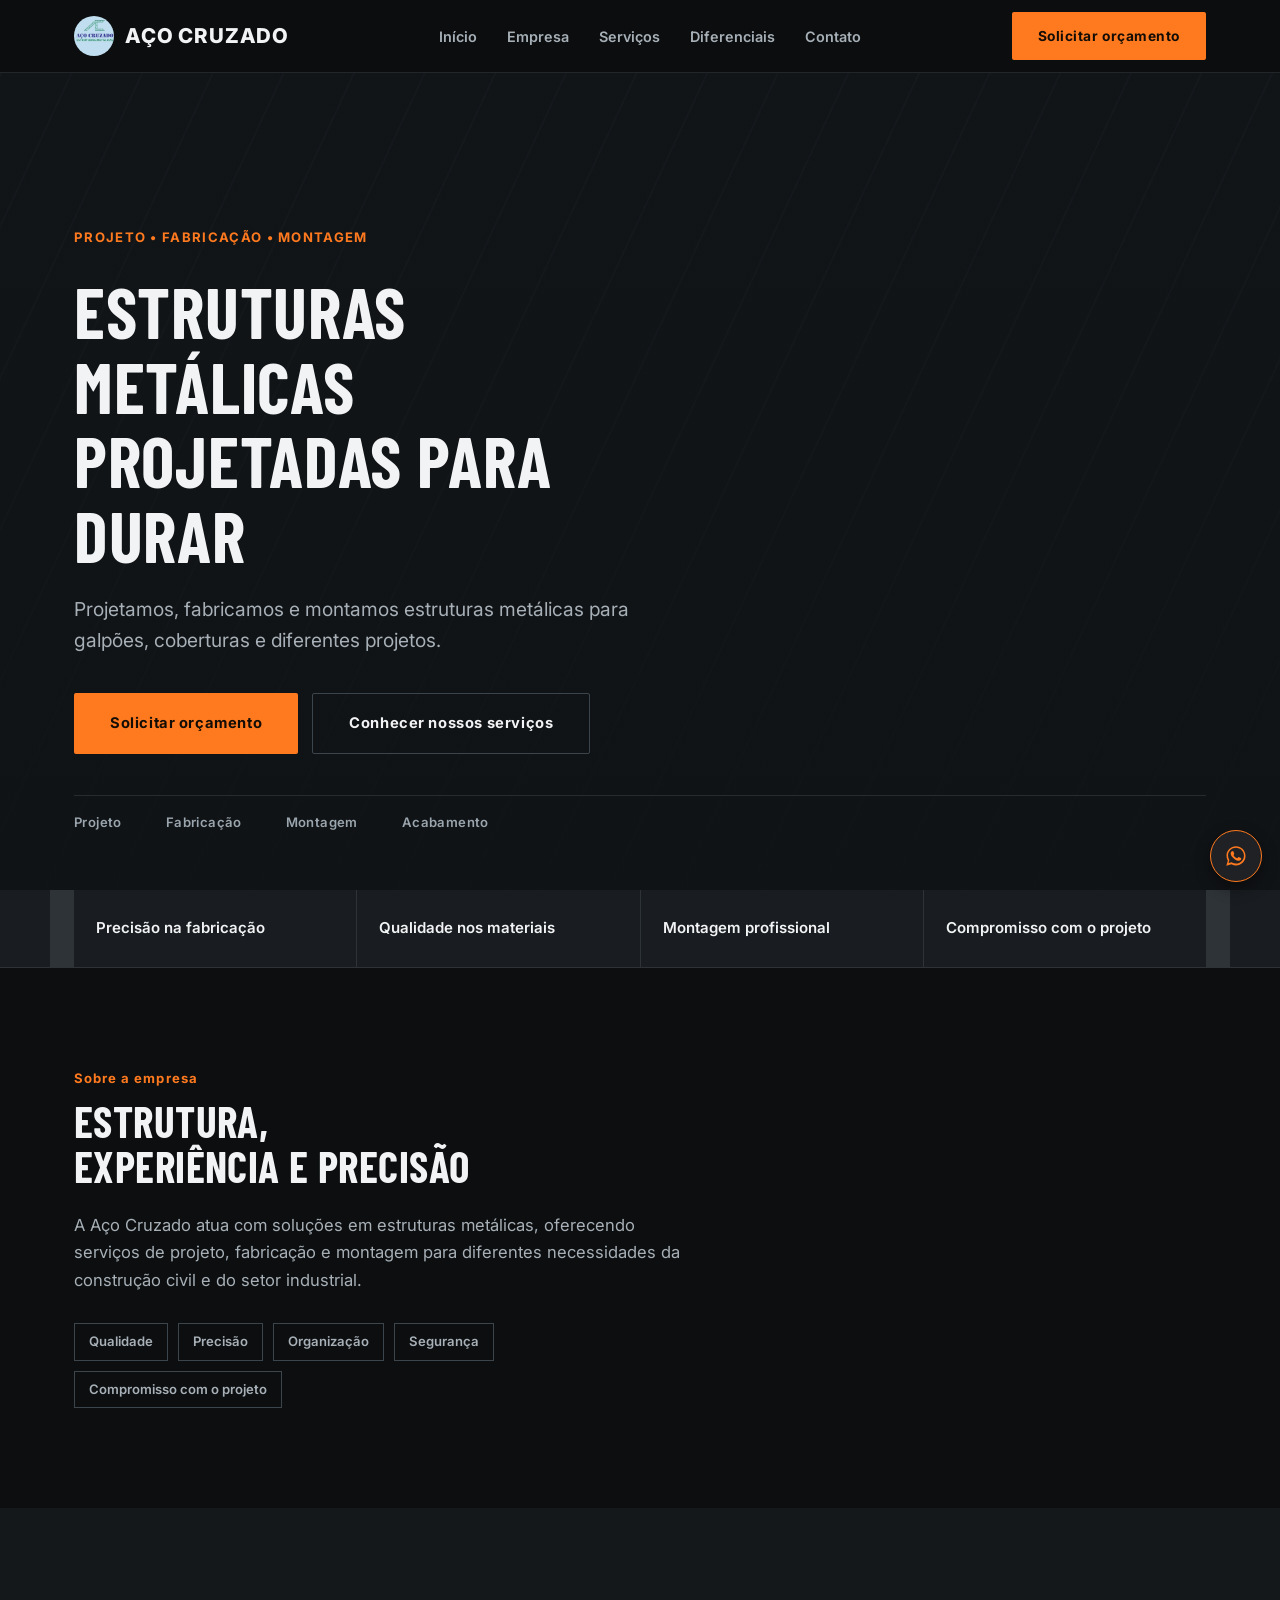
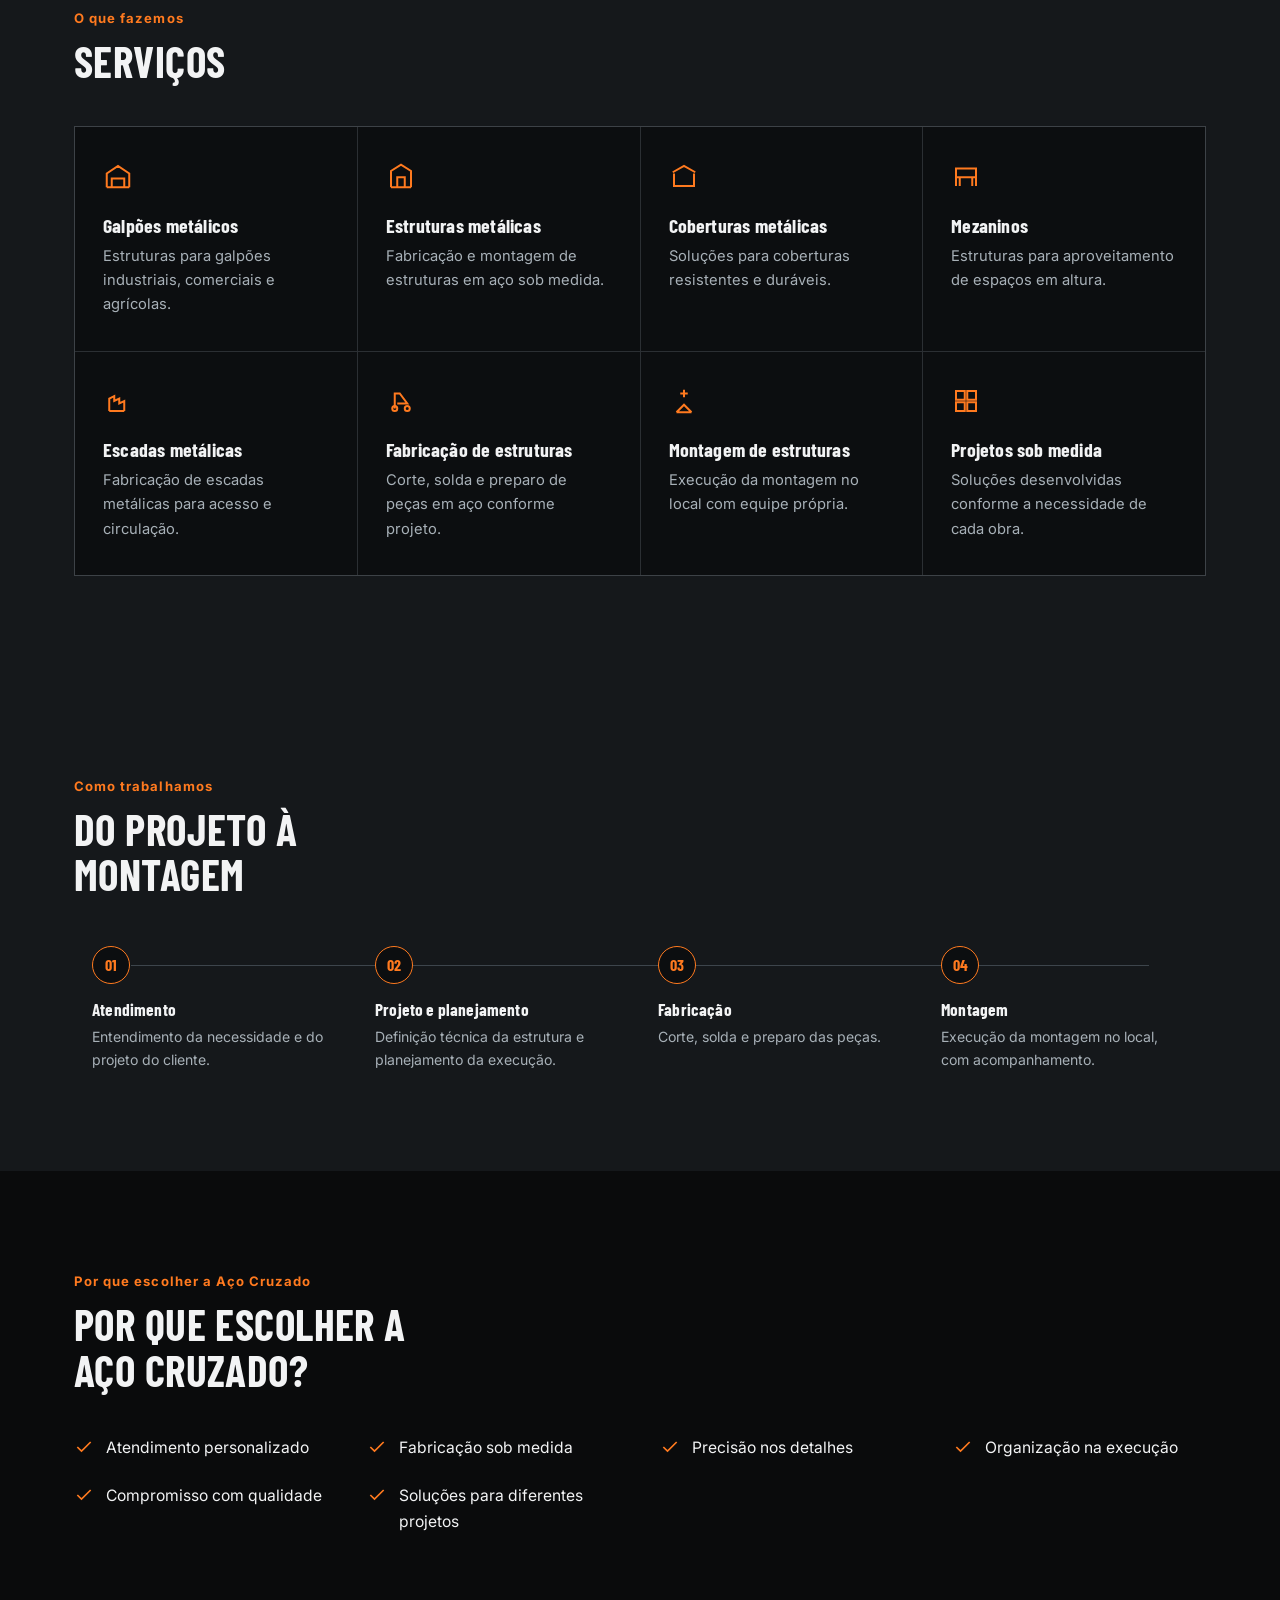
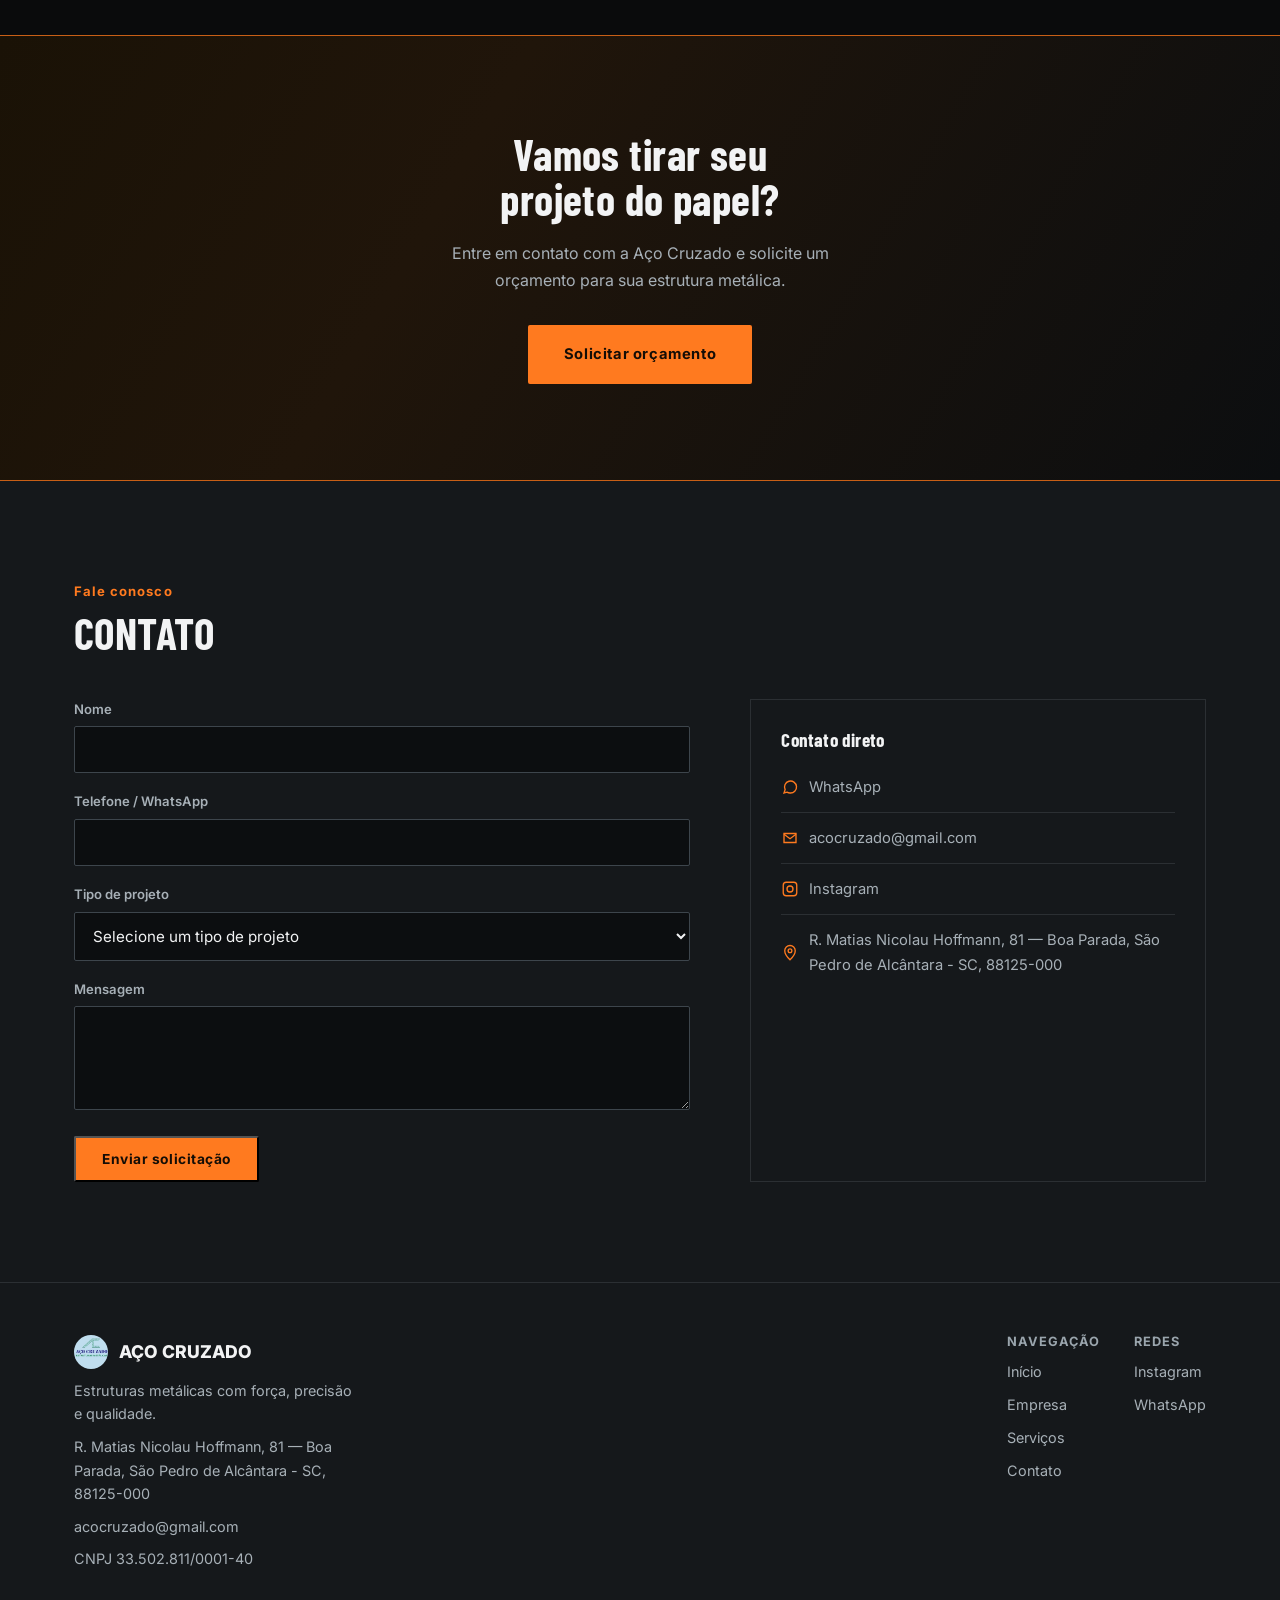
==== index.html @ a0f4e2d0 "Add files via upload" ====
<!DOCTYPE html>
<html lang="pt-BR">
<head>
<meta charset="UTF-8" />
<title>AÇO CRUZADO | Estruturas Metálicas — Projeto, Fabricação e Montagem</title>
<meta name="description" content="A Aço Cruzado atua com soluções em estruturas metálicas: projeto, fabricação e montagem de galpões, coberturas, mezaninos e estruturas sob medida para construção civil e indústria." />
<meta name="viewport" content="width=device-width, initial-scale=1, viewport-fit=cover" />
<link rel="preconnect" href="https://fonts.googleapis.com">
<link rel="preconnect" href="https://fonts.gstatic.com" crossorigin>
<link href="https://fonts.googleapis.com/css2?family=Barlow+Condensed:wght@600;700;800&family=Inter:wght@400;500;600;700&display=swap" rel="stylesheet">
<style>
:root{
  --bg:#0c0e10; --bg2:#15181b; --panel:#191d21;
  --steel:#9aa5ad; --steel-dim:#3d454c;
  --spark:#ff7a1f; --spark-dim:#c85f16;
  --text:#f2f3f4; --text-dim:#a7b0b7;
  --line: rgba(154,165,173,.16);
  padding-top: env(safe-area-inset-top, 0px);
  padding-bottom: env(safe-area-inset-bottom, 0px);
  box-sizing: border-box;
}
*{box-sizing:inherit; margin:0; padding:0;}
html{scroll-behavior:smooth; scroll-padding-top:76px;}
body{background:var(--bg); color:var(--text); font-family:'Inter',sans-serif; line-height:1.65; overflow-x:hidden;}
h1,h2,h3,h4{font-family:'Barlow Condensed',sans-serif; letter-spacing:.01em; line-height:1.06; font-weight:700;}
a{color:inherit; text-decoration:none;}
img{max-width:100%; display:block;}
.wrap{max-width:1180px; margin:0 auto; padding:0 24px;}
button{font-family:inherit;}

/* HEADER */
header{position:sticky; top:0; z-index:60; background:rgba(12,14,16,.9); backdrop-filter:blur(10px); border-bottom:1px solid var(--line);}
header .wrap{display:flex; align-items:center; justify-content:space-between; height:72px;}
.logo{display:flex; align-items:center; gap:11px; font-size:1.28rem; font-weight:800; letter-spacing:.04em; color:var(--text);}
.logo img{height:40px; width:40px; border-radius:50%;}
nav ul{display:flex; gap:30px; list-style:none;}
nav a{font-size:.9rem; color:var(--text-dim); font-weight:600; transition:color .2s;}
nav a:hover{color:var(--text);}
.btn{display:inline-flex; align-items:center; justify-content:center; padding:13px 26px; font-weight:700; font-size:.86rem; letter-spacing:.04em; border-radius:2px; transition:background .2s, border-color .2s;}
.btn-spark{background:var(--spark); color:#140d06;}
.btn-spark:hover{background:#ff8f42;}
.btn-ghost{border:1px solid var(--steel-dim); color:var(--text);}
.btn-ghost:hover{border-color:var(--steel);}
.btn-lg{padding:17px 36px; font-size:.92rem;}
.header-cta{display:none;}
.burger{display:flex; flex-direction:column; gap:5px; background:none; border:0; cursor:pointer; padding:8px;}
.burger span{width:22px; height:2px; background:var(--text);}
@media(min-width:900px){ .header-cta{display:inline-flex;} .burger{display:none;} nav{display:block;} }
@media(max-width:899px){ nav{display:none;} }
#mobile-nav{display:none; flex-direction:column; background:var(--bg2); border-bottom:1px solid var(--line);}
#mobile-nav.open{display:flex;}
#mobile-nav a{padding:15px 24px; border-top:1px solid var(--line); color:var(--text-dim); font-weight:600;}
#mobile-nav .btn{margin:16px 24px 20px;}

/* HERO */
.hero{position:relative; padding:150px 0 0; min-height:88vh; display:flex; align-items:flex-end;
  background: linear-gradient(180deg, rgba(16,19,22,.55), rgba(16,19,22,.96)), repeating-linear-gradient(115deg, #1a1f24 0 2px, #14171a 2px 64px);}
.hero .wrap{position:relative; padding-bottom:56px; width:100%;}
.eyebrow{color:var(--spark); font-weight:700; font-size:.82rem; letter-spacing:.1em;}
.hero h1{font-size:clamp(2.5rem,6.4vw,4.4rem); margin:.35em 0 .3em; max-width:15ch; text-transform:uppercase;}
.hero .subtitle{font-size:clamp(1.02rem,2vw,1.2rem); color:var(--text-dim); max-width:48ch; margin-bottom:1.9em; font-weight:400;}
.hero-buttons{display:flex; flex-wrap:wrap; gap:14px; margin-bottom:2.6em;}
.hero-steps{display:flex; flex-wrap:wrap; gap:0; border-top:1px solid var(--line);}
.hero-steps span{padding:16px 22px 0 0; margin-right:22px; font-size:.82rem; color:var(--steel); font-weight:600; letter-spacing:.03em; position:relative;}
.hero-steps span::before{content:"";}
@media(max-width:640px){.hero{min-height:78vh; padding-top:110px;} .hero-steps span{padding:14px 16px 0 0; margin-right:0; flex:1 1 45%;}}

/* CREDIBILITY STRIP */
.strip{background:var(--panel); border-bottom:1px solid var(--line);}
.strip .wrap{display:grid; grid-template-columns:repeat(4,1fr); gap:1px; background:var(--line);}
.strip-item{background:var(--panel); padding:26px 22px; font-size:.94rem; color:var(--text); font-weight:600;}
@media(max-width:760px){.strip .wrap{grid-template-columns:repeat(2,1fr);} .strip-item{font-size:.86rem; padding:20px 16px;}}

/* SECTIONS */
.section{padding:100px 0;}
.section-dark{background:var(--bg2);}
.kicker{color:var(--spark); font-weight:700; font-size:.82rem; letter-spacing:.08em; display:block; margin-bottom:.7em;}
.section h2{font-size:clamp(1.9rem,4vw,2.7rem); margin-bottom:.5em; max-width:20ch; text-transform:uppercase;}
.lede{color:var(--text-dim); max-width:64ch; font-size:1.04rem;}
@media(max-width:760px){.section{padding:68px 0;}}

/* SOBRE */
.about-grid{max-width:62ch; margin-top:1em;}
.tags{display:flex; flex-wrap:wrap; gap:10px; margin-top:1.8em;}
.tag{border:1px solid var(--steel-dim); color:var(--text-dim); font-size:.82rem; padding:7px 14px; font-weight:600;}

/* SERVICES */
.cards{display:grid; grid-template-columns:repeat(auto-fit,minmax(260px,1fr)); gap:1px; background:var(--line); border:1px solid var(--line); margin-top:2.6em;}
.card{background:var(--bg2); padding:34px 28px;}
.section-dark .card{background:var(--bg);}
.card svg{width:30px; height:30px; stroke:var(--spark); fill:none; stroke-width:1.6; margin-bottom:16px;}
.card h3{font-size:1.24rem; margin-bottom:.4em; text-transform:none;}
.card p{color:var(--text-dim); font-size:.92rem;}

/* PORTFOLIO */
.portfolio{display:grid; grid-template-columns:repeat(auto-fill,minmax(240px,1fr)); gap:14px; margin-top:2.6em;}
.p-item{position:relative; aspect-ratio:4/3; overflow:hidden; cursor:pointer; border:1px solid var(--line);}
.p-item img{width:100%; height:100%; object-fit:cover; transition:transform .35s;}
.p-item:hover img{transform:scale(1.05);}
.p-item span{position:absolute; left:0; right:0; bottom:0; background:linear-gradient(0deg, rgba(10,11,13,.85), transparent); color:var(--text); font-size:.82rem; font-weight:600; padding:26px 14px 10px;}

/* PROCESS */
.steps{display:grid; grid-template-columns:repeat(4,1fr); gap:0; margin-top:3em; position:relative;}
.steps::before{content:""; position:absolute; top:19px; left:5%; right:5%; height:1px; background:var(--steel-dim);}
.step{position:relative; padding:0 18px; text-align:left;}
.step .n{width:38px; height:38px; border:1px solid var(--spark); color:var(--spark); border-radius:50%; display:flex; align-items:center; justify-content:center; font-family:'Barlow Condensed'; font-weight:700; background:var(--bg); position:relative; z-index:1; margin-bottom:16px;}
.step h3{font-size:1.08rem; margin-bottom:.35em; text-transform:none;}
.step p{color:var(--text-dim); font-size:.88rem;}
@media(max-width:760px){.steps{grid-template-columns:1fr; gap:28px;} .steps::before{display:none;}}

/* DIFERENCIAIS */
.check-grid{display:grid; grid-template-columns:repeat(auto-fit,minmax(240px,1fr)); gap:22px 40px; margin-top:2.6em;}
.check{display:flex; gap:12px; align-items:flex-start;}
.check svg{width:20px; height:20px; stroke:var(--spark); fill:none; stroke-width:2; flex-shrink:0; margin-top:2px;}
.check p{font-size:.98rem; color:var(--text);}

/* CTA */
.cta{background:linear-gradient(120deg,#1a1206,#20150a 35%,#0c0e10); border-top:1px solid var(--spark-dim); border-bottom:1px solid var(--spark-dim); text-align:center; padding:96px 0;}
.cta h2{font-size:clamp(1.9rem,4.2vw,2.7rem); max-width:18ch; margin:0 auto .4em;}
.cta p{color:var(--text-dim); margin:0 auto 2em; max-width:44ch;}

/* CONTATO */
.contact-grid{display:grid; grid-template-columns:1.15fr .85fr; gap:60px; margin-top:2.6em;}
@media(max-width:800px){.contact-grid{grid-template-columns:1fr;}}
.field{margin-bottom:18px;}
.field label{display:block; font-size:.82rem; color:var(--text-dim); margin-bottom:6px; font-weight:600;}
.field input, .field select, .field textarea{width:100%; background:var(--bg); border:1px solid var(--steel-dim); color:var(--text); padding:13px 14px; font-family:inherit; font-size:.95rem; border-radius:2px;}
.field input:focus, .field select:focus, .field textarea:focus{outline:2px solid var(--spark); outline-offset:1px; border-color:var(--spark);}
.side-box{border:1px solid var(--line); padding:30px;}
.side-box h3{font-size:1.2rem; margin-bottom:.6em; text-transform:none;}
.side-box .row{display:flex; align-items:center; gap:10px; padding:13px 0; border-top:1px solid var(--line); font-size:.92rem; color:var(--text-dim);}
.side-box .row:first-of-type{border-top:none;}
.side-box svg{width:18px; height:18px; stroke:var(--spark); fill:none; stroke-width:1.8; flex-shrink:0;}
.side-box a.row:hover{color:var(--text);}
.fill-note{font-size:.78rem; color:var(--steel-dim); font-style:italic;}
#form-msg{margin-top:14px; font-size:.9rem; color:var(--spark); display:none;}

footer{border-top:1px solid var(--line); padding:52px 0 calc(52px + env(safe-area-inset-bottom,0px)); background:var(--bg2);}
footer .wrap{display:flex; flex-wrap:wrap; justify-content:space-between; gap:32px;}
.foot-brand{display:flex; align-items:center; gap:11px; font-weight:800; font-size:1.1rem; margin-bottom:10px;}
.foot-brand img{height:34px; width:34px; border-radius:50%;}
footer .foot-text{color:var(--text-dim); font-size:.9rem; max-width:32ch;}
.foot-links{display:flex; flex-wrap:wrap; gap:34px;}
.foot-col h4{font-size:.8rem; text-transform:uppercase; letter-spacing:.08em; color:var(--steel); margin-bottom:12px; font-family:'Inter'; font-weight:700;}
.foot-col a{display:block; color:var(--text-dim); font-size:.9rem; margin-bottom:9px;}
.foot-col a:hover{color:var(--spark);}

/* MODAL */
.modal{display:none; position:fixed; inset:0; background:rgba(8,9,10,.95); z-index:100; align-items:center; justify-content:center; padding:24px;}
.modal.open{display:flex;}
.modal-box{max-width:760px; width:100%; max-height:88vh; border:1px solid var(--line); background:var(--bg2); display:flex; flex-direction:column;}
.modal-caption{padding:14px 20px; display:flex; justify-content:space-between; align-items:center; border-bottom:1px solid var(--line); font-weight:600;}
.modal-body{overflow-y:auto; padding:16px;}
.modal-body img{width:100%; margin-bottom:12px; border:1px solid var(--line);}
.modal-close{cursor:pointer; color:var(--text-dim); font-size:1.3rem; line-height:1;}

/* WHATSAPP FLOAT */
.wa-float{position:fixed; right:18px; bottom:calc(18px + env(safe-area-inset-bottom,0px)); z-index:60;
  width:52px; height:52px; border-radius:50%; background:#1f2124; border:1px solid var(--spark); display:flex; align-items:center; justify-content:center;
  box-shadow:0 6px 16px rgba(0,0,0,.45); transition:transform .15s, background .2s;}
.wa-float:hover{transform:scale(1.06); background:#25D366; border-color:#25D366;}
.wa-float svg{width:24px; height:24px; fill:var(--spark);}
.wa-float:hover svg{fill:#fff;}
.modal.open ~ .wa-float{display:none;}
</style>
</head>
<body>

<header>
  <div class="wrap">
    <a href="#inicio" class="logo"><img src="[data-uri]" alt="Logo AÇO CRUZADO">AÇO CRUZADO</a>
    <nav><ul>
      <li><a href="#inicio">Início</a></li>
      <li><a href="#empresa">Empresa</a></li>
      <li><a href="#servicos">Serviços</a></li>
      <li><a href="#diferenciais">Diferenciais</a></li>
      <li><a href="#contato">Contato</a></li>
    </ul></nav>
    <a href="#contato" class="btn btn-spark header-cta">Solicitar orçamento</a>
    <button class="burger" id="burger" aria-label="Abrir menu"><span></span><span></span><span></span></button>
  </div>
  <div id="mobile-nav">
    <a href="#inicio">Início</a><a href="#empresa">Empresa</a><a href="#servicos">Serviços</a>
    <a href="#diferenciais">Diferenciais</a><a href="#contato">Contato</a>
    <a href="#contato" class="btn btn-spark">Solicitar orçamento</a>
  </div>
</header>

<main>
  <section id="inicio" class="hero">
    <div class="wrap">
      <span class="eyebrow">PROJETO • FABRICAÇÃO • MONTAGEM</span>
      <h1>Estruturas metálicas projetadas para durar</h1>
      <p class="subtitle">Projetamos, fabricamos e montamos estruturas metálicas para galpões, coberturas e diferentes projetos.</p>
      <div class="hero-buttons">
        <a href="#contato" class="btn btn-spark btn-lg">Solicitar orçamento</a>
        <a href="#servicos" class="btn btn-ghost btn-lg">Conhecer nossos serviços</a>
      </div>
      <div class="hero-steps">
        <span>Projeto</span><span>Fabricação</span><span>Montagem</span><span>Acabamento</span>
      </div>
    </div>
  </section>

  <section class="strip">
    <div class="wrap">
      <div class="strip-item">Precisão na fabricação</div>
      <div class="strip-item">Qualidade nos materiais</div>
      <div class="strip-item">Montagem profissional</div>
      <div class="strip-item">Compromisso com o projeto</div>
    </div>
  </section>

  <section id="empresa" class="section">
    <div class="wrap">
      <span class="kicker">Sobre a empresa</span>
      <h2>Estrutura, experiência e precisão</h2>
      <div class="about-grid">
        <div>
          <p class="lede">A Aço Cruzado atua com soluções em estruturas metálicas, oferecendo serviços de projeto, fabricação e montagem para diferentes necessidades da construção civil e do setor industrial.</p>
          <div class="tags">
            <span class="tag">Qualidade</span><span class="tag">Precisão</span><span class="tag">Organização</span>
            <span class="tag">Segurança</span><span class="tag">Compromisso com o projeto</span>
          </div>
        </div>
        
      </div>
    </div>
  </section>

  <section id="servicos" class="section section-dark">
    <div class="wrap">
      <span class="kicker">O que fazemos</span>
      <h2>Serviços</h2>
      <div class="cards">
        <div class="card"><svg viewBox="0 0 24 24"><path d="M3 21V10l9-6 9 6v11M3 21h18M7 21v-7h10v7"/></svg><h3>Galpões metálicos</h3><p>Estruturas para galpões industriais, comerciais e agrícolas.</p></div>
        <div class="card"><svg viewBox="0 0 24 24"><path d="M4 21V8l8-5 8 5v13M4 21h16M9 21V13h6v8"/></svg><h3>Estruturas metálicas</h3><p>Fabricação e montagem de estruturas em aço sob medida.</p></div>
        <div class="card"><svg viewBox="0 0 24 24"><path d="M3 9l9-5 9 5M4 10v10h16V10"/></svg><h3>Coberturas metálicas</h3><p>Soluções para coberturas resistentes e duráveis.</p></div>
        <div class="card"><svg viewBox="0 0 24 24"><path d="M4 20V6h16v14M4 13h16M7 20v-7M17 20v-7"/></svg><h3>Mezaninos</h3><p>Estruturas para aproveitamento de espaços em altura.</p></div>
        <div class="card"><svg viewBox="0 0 24 24"><path d="M5 20V10l4-2v4l4-2v4l4-2v8M5 20h12"/></svg><h3>Escadas metálicas</h3><p>Fabricação de escadas metálicas para acesso e circulação.</p></div>
        <div class="card"><svg viewBox="0 0 24 24"><circle cx="7" cy="18" r="2"/><circle cx="17" cy="18" r="2"/><path d="M7 18V6h4l6 8h-8"/></svg><h3>Fabricação de estruturas</h3><p>Corte, solda e preparo de peças em aço conforme projeto.</p></div>
        <div class="card"><svg viewBox="0 0 24 24"><path d="M12 3v6M9 6h6M6 21l6-6 6 6M6 21h12"/></svg><h3>Montagem de estruturas</h3><p>Execução da montagem no local com equipe própria.</p></div>
        <div class="card"><svg viewBox="0 0 24 24"><path d="M4 4h7v7H4zM13 4h7v7h-7zM4 13h7v7H4zM13 13h7v7h-7z"/></svg><h3>Projetos sob medida</h3><p>Soluções desenvolvidas conforme a necessidade de cada obra.</p></div>
      </div>
    </div>
  </section>



  <section class="section section-dark">
    <div class="wrap">
      <span class="kicker">Como trabalhamos</span>
      <h2>Do projeto à montagem</h2>
      <div class="steps">
        <div class="step"><div class="n">01</div><h3>Atendimento</h3><p>Entendimento da necessidade e do projeto do cliente.</p></div>
        <div class="step"><div class="n">02</div><h3>Projeto e planejamento</h3><p>Definição técnica da estrutura e planejamento da execução.</p></div>
        <div class="step"><div class="n">03</div><h3>Fabricação</h3><p>Corte, solda e preparo das peças.</p></div>
        <div class="step"><div class="n">04</div><h3>Montagem</h3><p>Execução da montagem no local, com acompanhamento.</p></div>
      </div>
    </div>
  </section>

  <section id="diferenciais" class="section" style="background:#0a0b0c;">
    <div class="wrap">
      <span class="kicker">Por que escolher a Aço Cruzado</span>
      <h2>Por que escolher a Aço Cruzado?</h2>
      <div class="check-grid">
        <div class="check"><svg viewBox="0 0 24 24"><path d="M20 6L9 17l-5-5"/></svg><p>Atendimento personalizado</p></div>
        <div class="check"><svg viewBox="0 0 24 24"><path d="M20 6L9 17l-5-5"/></svg><p>Fabricação sob medida</p></div>
        <div class="check"><svg viewBox="0 0 24 24"><path d="M20 6L9 17l-5-5"/></svg><p>Precisão nos detalhes</p></div>
        <div class="check"><svg viewBox="0 0 24 24"><path d="M20 6L9 17l-5-5"/></svg><p>Organização na execução</p></div>
        <div class="check"><svg viewBox="0 0 24 24"><path d="M20 6L9 17l-5-5"/></svg><p>Compromisso com qualidade</p></div>
        <div class="check"><svg viewBox="0 0 24 24"><path d="M20 6L9 17l-5-5"/></svg><p>Soluções para diferentes projetos</p></div>
      </div>
    </div>
  </section>

  <section class="cta">
    <div class="wrap">
      <h2>Vamos tirar seu projeto do papel?</h2>
      <p>Entre em contato com a Aço Cruzado e solicite um orçamento para sua estrutura metálica.</p>
      <a href="#" id="cta-whatsapp" class="btn btn-spark btn-lg">Solicitar orçamento</a>
    </div>
  </section>

  <section id="contato" class="section section-dark">
    <div class="wrap">
      <span class="kicker">Fale conosco</span>
      <h2>Contato</h2>
      <div class="contact-grid">
        <form id="contact-form">
          <div class="field"><label for="nome">Nome</label><input type="text" id="nome" required></div>
          <div class="field"><label for="telefone">Telefone / WhatsApp</label><input type="tel" id="telefone" required></div>
          <div class="field"><label for="tipo-projeto">Tipo de projeto</label>
            <select id="tipo-projeto" required>
              <option value="" disabled selected>Selecione um tipo de projeto</option>
              <option>Galpão metálico</option><option>Estrutura metálica</option><option>Cobertura metálica</option>
              <option>Mezanino</option><option>Escada metálica</option><option>Projeto sob medida</option>
            </select>
          </div>
          <div class="field"><label for="mensagem">Mensagem</label><textarea id="mensagem" rows="4"></textarea></div>
          <button type="submit" class="btn btn-spark">Enviar solicitação</button>
          <p id="form-msg">Solicitação pronta — abrindo o WhatsApp para enviar.</p>
        </form>
        <div class="side-box">
          <h3>Contato direto</h3>
          <a href="#" id="whatsapp-link" class="row"><svg viewBox="0 0 24 24"><path d="M4 20l1.5-4.5A8 8 0 1112 20a8 8 0 01-4-1.1L4 20z"/></svg>WhatsApp</a>
          <a href="mailto:acocruzado@gmail.com" class="row"><svg viewBox="0 0 24 24"><path d="M4 6h16v12H4z"/><path d="M4 7l8 6 8-6"/></svg>acocruzado@gmail.com</a>
          <a href="https://www.instagram.com/aco_cruzado?stkn=dmpxdXEwenhiaWpv" target="_blank" rel="noopener" class="row"><svg viewBox="0 0 24 24"><rect x="3" y="3" width="18" height="18" rx="4"/><circle cx="12" cy="12" r="4"/></svg>Instagram</a>
          <a href="https://www.google.com/maps/search/?api=1&query=R.+Matias+Nicolau+Hoffmann%2C+81+-+Boa+Parada%2C+S%C3%A3o+Pedro+de+Alc%C3%A2ntara+-+SC%2C+88125-000" target="_blank" rel="noopener" class="row"><svg viewBox="0 0 24 24"><path d="M12 21s7-6.5 7-12a7 7 0 10-14 0c0 5.5 7 12 7 12z"/><circle cx="12" cy="9" r="2.5"/></svg><span>R. Matias Nicolau Hoffmann, 81 — Boa Parada, São Pedro de Alcântara - SC, 88125-000</span></a>
        </div>
      </div>
    </div>
  </section>
</main>

<footer>
  <div class="wrap">
    <div>
      <div class="foot-brand"><img src="[data-uri]" alt="Logo AÇO CRUZADO">AÇO CRUZADO</div>
      <p class="foot-text">Estruturas metálicas com força, precisão e qualidade.</p>
      <p class="foot-text" style="margin-top:.6em;">R. Matias Nicolau Hoffmann, 81 — Boa Parada, São Pedro de Alcântara - SC, 88125-000</p>
      <p class="foot-text" style="margin-top:.6em;">acocruzado@gmail.com</p>
      <p class="foot-text" style="margin-top:.6em;">CNPJ 33.502.811/0001-40</p>
    </div>
    <div class="foot-links">
      <div class="foot-col">
        <h4>Navegação</h4>
        <a href="#inicio">Início</a><a href="#empresa">Empresa</a><a href="#servicos">Serviços</a>
        <a href="#contato">Contato</a>
      </div>
      <div class="foot-col">
        <h4>Redes</h4>
        <a href="https://www.instagram.com/aco_cruzado?stkn=dmpxdXEwenhiaWpv" target="_blank" rel="noopener">Instagram</a>
        <a href="#" id="footer-whatsapp">WhatsApp</a>
      </div>
    </div>
  </div>
</footer>

<div class="modal" id="modal">
  <div class="modal-box">
    <div class="modal-caption"><span id="modal-caption"></span><span class="modal-close" id="modal-close">✕</span></div>
    <div class="modal-body" id="modal-body"></div>
  </div>
</div>

<a href="#" id="wa-float" class="wa-float" target="_blank" rel="noopener" aria-label="Falar no WhatsApp">
  <svg viewBox="0 0 32 32"><path d="M16 3C9 3 3.3 8.7 3.3 15.6c0 2.4.6 4.6 1.8 6.6L3 29l7-2c1.9 1 4 1.6 6 1.6 7 0 12.7-5.7 12.7-12.6C28.7 8.7 23 3 16 3zm0 23c-1.9 0-3.7-.5-5.3-1.5l-.4-.2-4.2 1.1 1.1-4.1-.2-.4c-1.1-1.7-1.6-3.7-1.6-5.7C5.4 9.9 10.2 5.1 16 5.1S26.6 9.9 26.6 15.6 21.8 26 16 26zm6.1-7.6c-.3-.2-2-1-2.3-1.1-.3-.1-.5-.2-.8.2-.2.3-.9 1.1-1.1 1.3-.2.2-.4.2-.7.1-.3-.2-1.4-.5-2.6-1.6-1-.9-1.6-2-1.8-2.3-.2-.3 0-.5.1-.6.1-.1.3-.4.4-.5.2-.2.2-.3.3-.6.1-.2 0-.4 0-.6-.1-.2-.8-1.9-1.1-2.6-.3-.7-.6-.6-.8-.6h-.7c-.2 0-.6.1-.9.4-.3.3-1.2 1.2-1.2 2.9 0 1.7 1.2 3.4 1.4 3.6.2.3 2.4 3.7 5.9 5.1.8.3 1.5.5 2 .7.8.3 1.6.2 2.2.1.7-.1 2-.8 2.3-1.6.3-.8.3-1.4.2-1.6 0-.1-.3-.2-.6-.4z"/></svg>
</a>

<script>
const WHATSAPP_NUMBER = "5548984642618";
function waLink(text){ return "https://wa.me/" + WHATSAPP_NUMBER + (text ? "?text=" + encodeURIComponent(text) : ""); }
const DEFAULT_MSG = "Olá! Gostaria de solicitar um orçamento para uma estrutura metálica.";
document.getElementById('whatsapp-link').href = waLink(DEFAULT_MSG);
document.getElementById('footer-whatsapp').href = waLink(DEFAULT_MSG);
document.getElementById('cta-whatsapp').href = waLink(DEFAULT_MSG);
document.getElementById('wa-float').href = waLink(DEFAULT_MSG);

const burger = document.getElementById('burger');
const mnav = document.getElementById('mobile-nav');
burger.addEventListener('click', () => mnav.classList.toggle('open'));
mnav.querySelectorAll('a').forEach(a => a.addEventListener('click', () => mnav.classList.remove('open')));

document.getElementById('contact-form').addEventListener('submit', function(e){
  e.preventDefault();
  const nome = document.getElementById('nome').value;
  const telefone = document.getElementById('telefone').value;
  const tipo = document.getElementById('tipo-projeto').value;
  const msg = document.getElementById('mensagem').value;
  const texto = `Olá! Meu nome é ${nome}.\nTelefone: ${telefone}\nTipo de projeto: ${tipo}\nMensagem: ${msg}`;
  document.getElementById('form-msg').style.display = 'block';
  window.open(waLink(texto), '_blank');
});
</script>
</body>
</html>
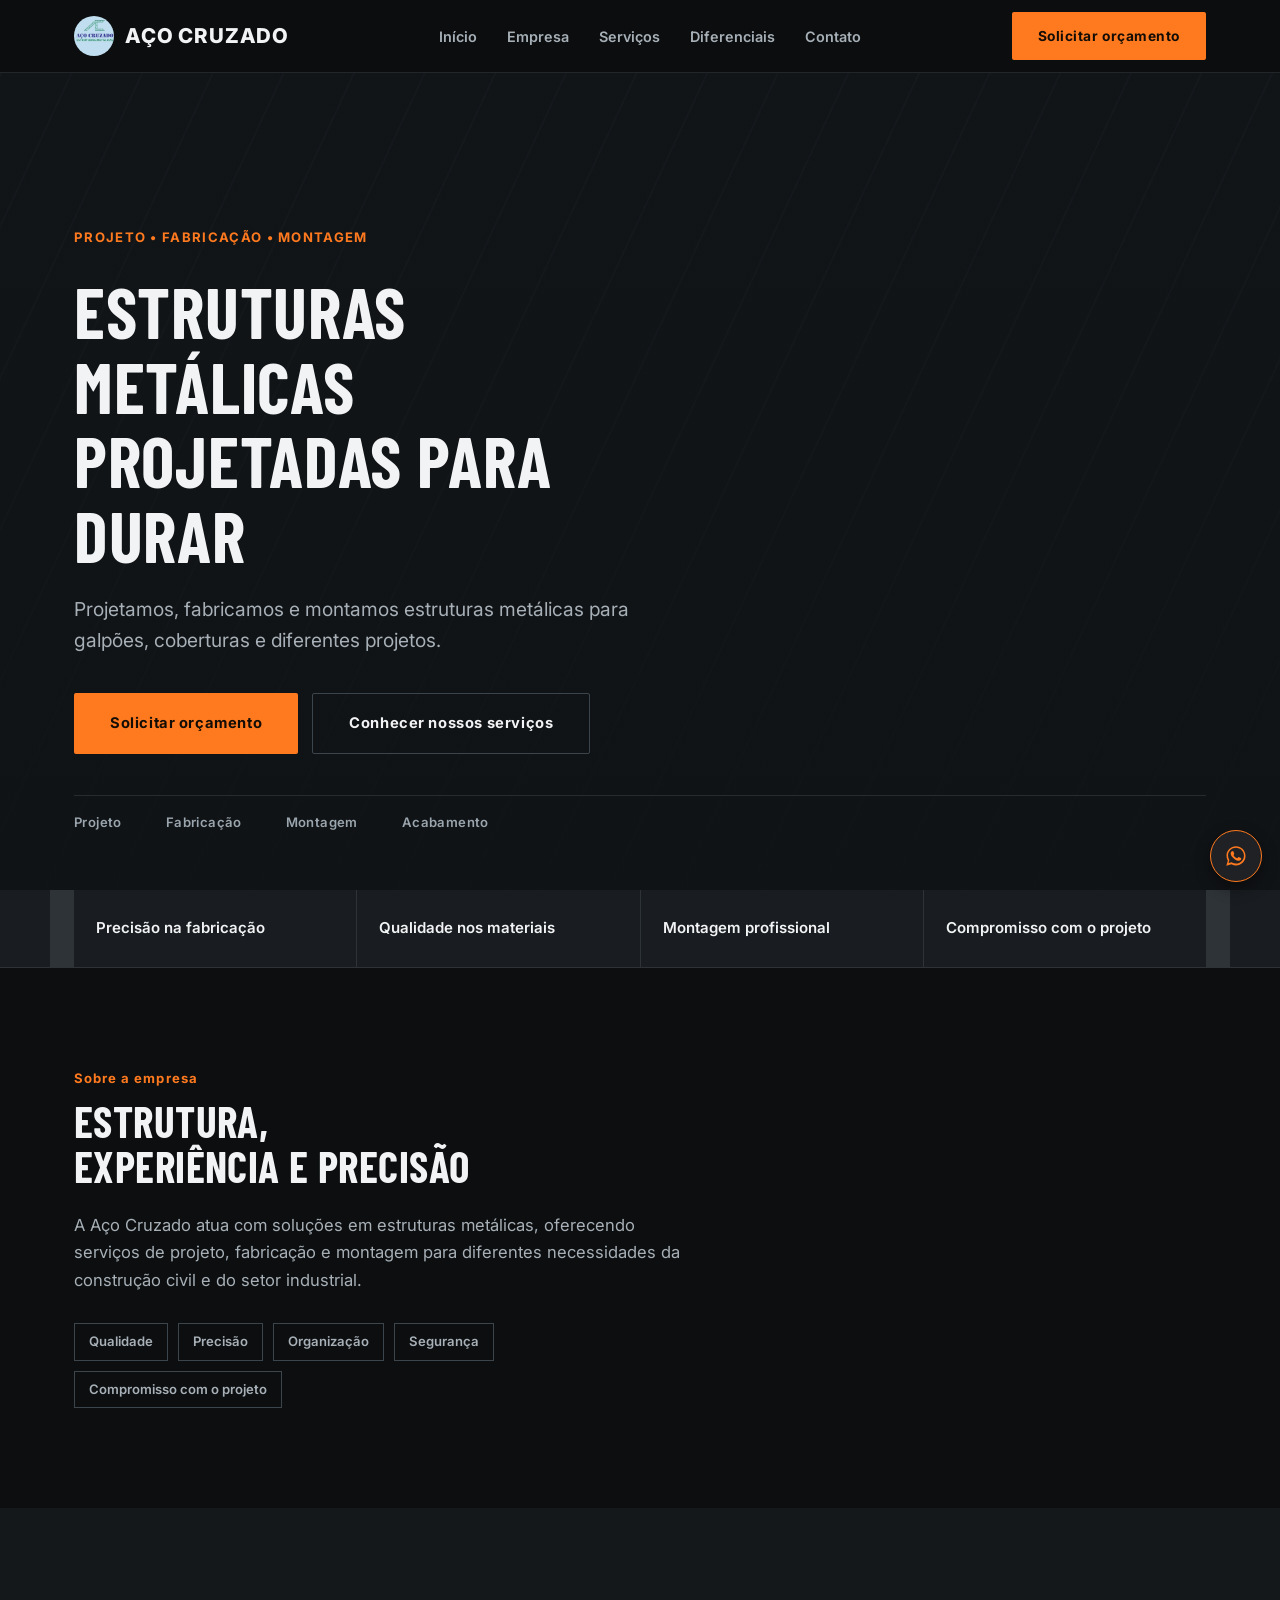
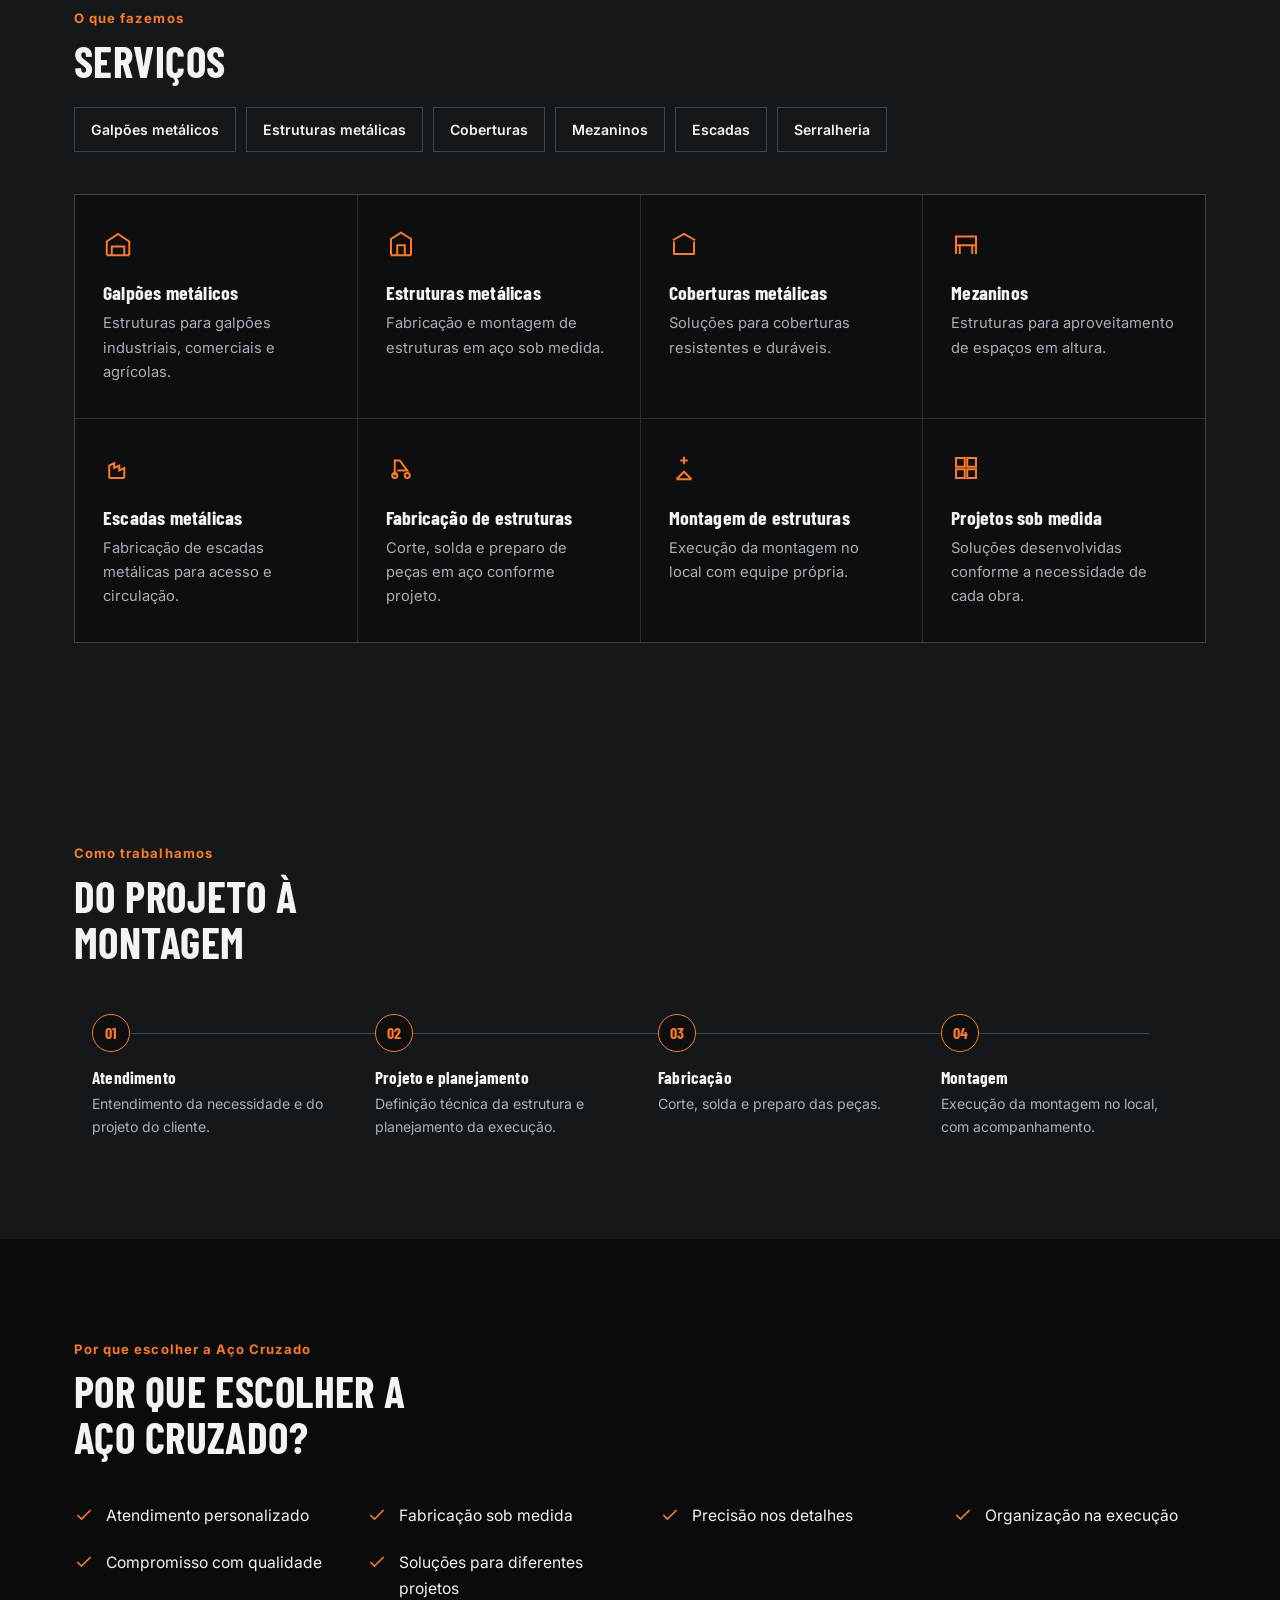
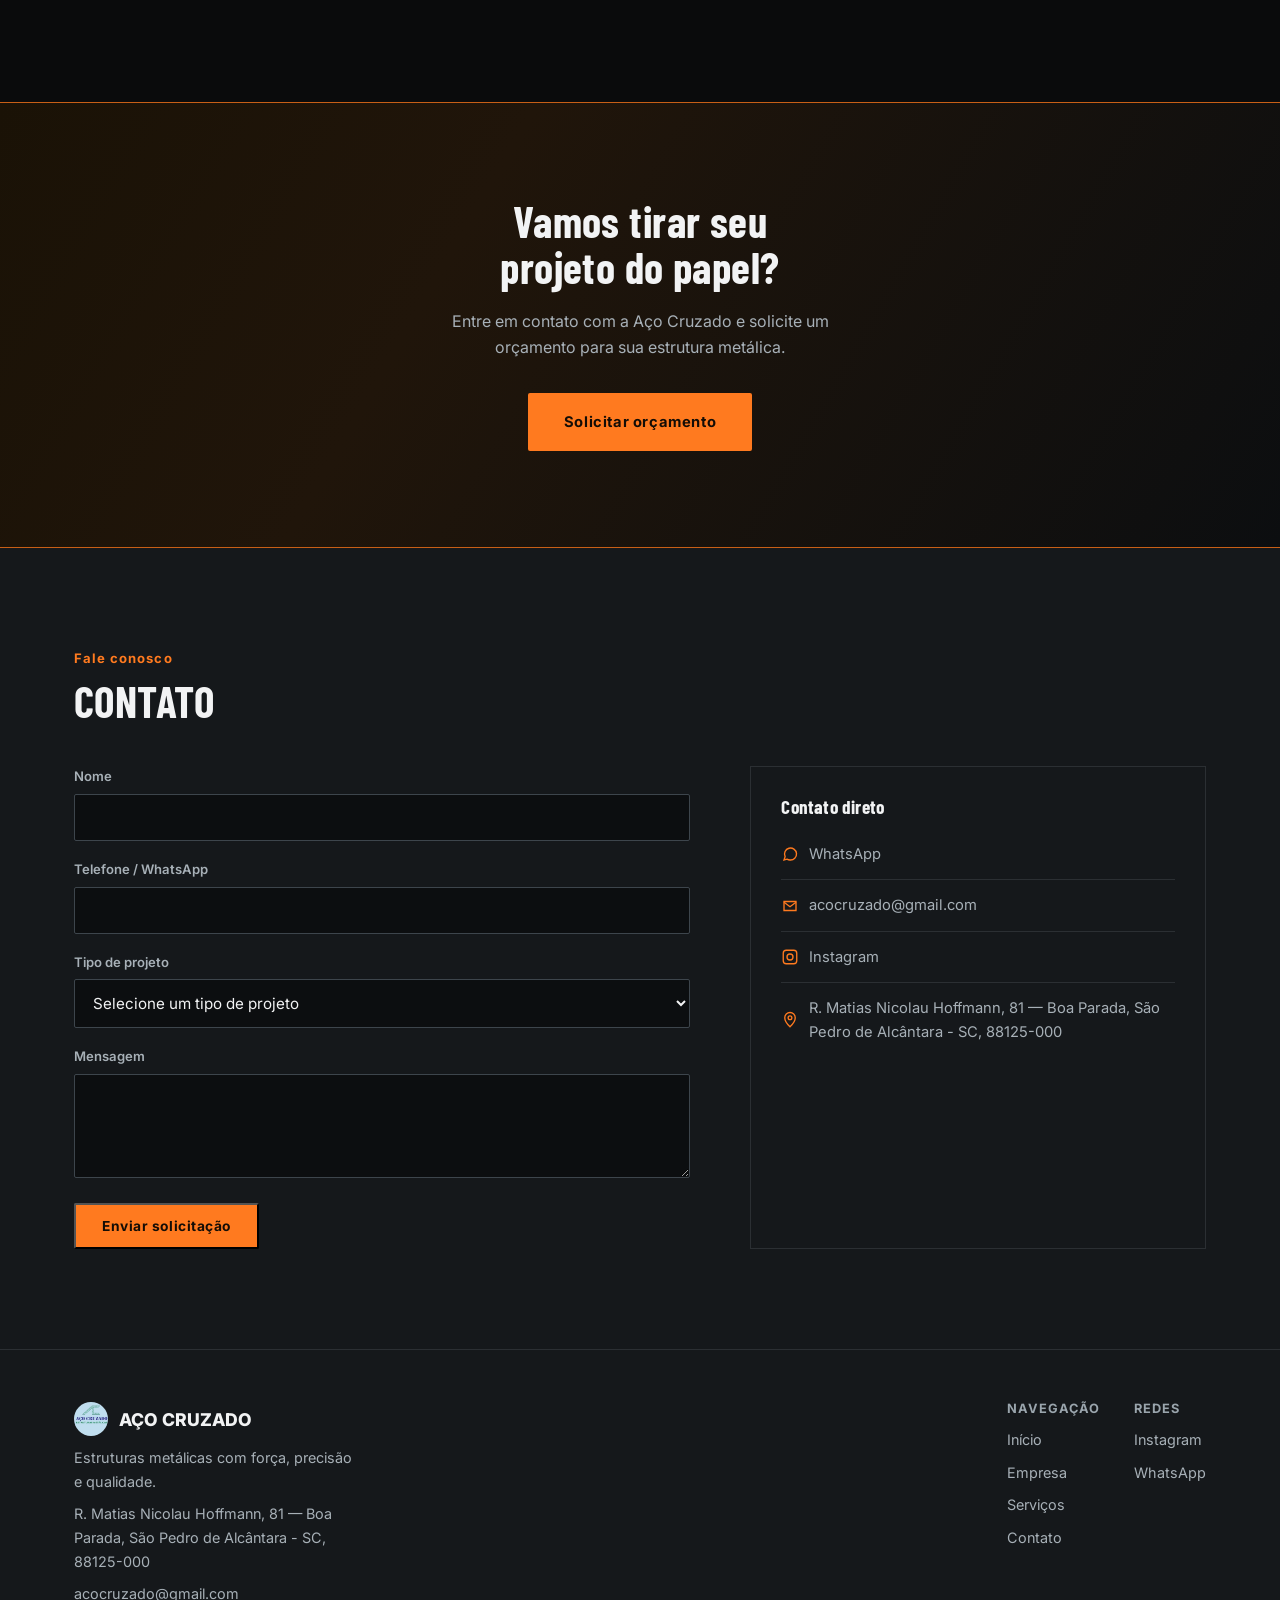
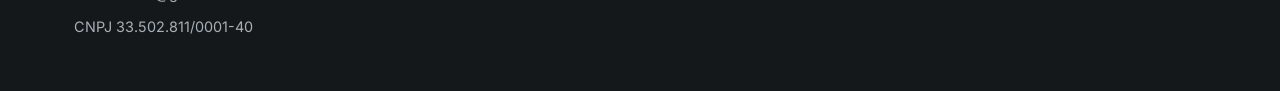
==== commit 3cf6f70b: "Update index.html" ====
--- a/index.html
+++ b/index.html
@@ -2,9 +2,11 @@
 <html lang="pt-BR">
 <head>
 <meta charset="UTF-8" />
-<title>AÇO CRUZADO | Estruturas Metálicas — Projeto, Fabricação e Montagem</title>
-<meta name="description" content="A Aço Cruzado atua com soluções em estruturas metálicas: projeto, fabricação e montagem de galpões, coberturas, mezaninos e estruturas sob medida para construção civil e indústria." />
 <meta name="viewport" content="width=device-width, initial-scale=1, viewport-fit=cover" />
+<title>Estruturas Metálicas em São José e Florianópolis | Aço Cruzado</title>
+<meta name="description" content="Projeto, fabricação e montagem de galpões, coberturas e mezaninos em estrutura metálica. São José, Florianópolis e região; outras cidades conforme o projeto." />
+
+
 <link rel="preconnect" href="https://fonts.googleapis.com">
 <link rel="preconnect" href="https://fonts.gstatic.com" crossorigin>
 <link href="https://fonts.googleapis.com/css2?family=Barlow+Condensed:wght@600;700;800&family=Inter:wght@400;500;600;700&display=swap" rel="stylesheet">
@@ -231,7 +233,15 @@
   <section id="servicos" class="section section-dark">
     <div class="wrap">
       <span class="kicker">O que fazemos</span>
-      <h2>Serviços</h2>
+      <h2>Serviços</h2> <div style="display:flex;flex-wrap:wrap;gap:10px;margin:1.4em 0 0;">
+<a href="/galpoes-metalicos.html" style="border:1px solid #3d454c;padding:10px 16px;font-size:.88rem;font-weight:600;color:#f2f3f4;">Galpões metálicos</a>
+<a href="/estruturas-metalicas.html" style="border:1px solid #3d454c;padding:10px 16px;font-size:.88rem;font-weight:600;color:#f2f3f4;">Estruturas metálicas</a>
+<a href="/coberturas-metalicas.html" style="border:1px solid #3d454c;padding:10px 16px;font-size:.88rem;font-weight:600;color:#f2f3f4;">Coberturas</a>
+<a href="/mezaninos.html" style="border:1px solid #3d454c;padding:10px 16px;font-size:.88rem;font-weight:600;color:#f2f3f4;">Mezaninos</a>
+<a href="/escadas-metalicas.html" style="border:1px solid #3d454c;padding:10px 16px;font-size:.88rem;font-weight:600;color:#f2f3f4;">Escadas</a>
+<a href="/serralheria.html" style="border:1px solid #3d454c;padding:10px 16px;font-size:.88rem;font-weight:600;color:#f2f3f4;">Serralheria</a>
+</div>
+
       <div class="cards">
         <div class="card"><svg viewBox="0 0 24 24"><path d="M3 21V10l9-6 9 6v11M3 21h18M7 21v-7h10v7"/></svg><h3>Galpões metálicos</h3><p>Estruturas para galpões industriais, comerciais e agrícolas.</p></div>
         <div class="card"><svg viewBox="0 0 24 24"><path d="M4 21V8l8-5 8 5v13M4 21h16M9 21V13h6v8"/></svg><h3>Estruturas metálicas</h3><p>Fabricação e montagem de estruturas em aço sob medida.</p></div>
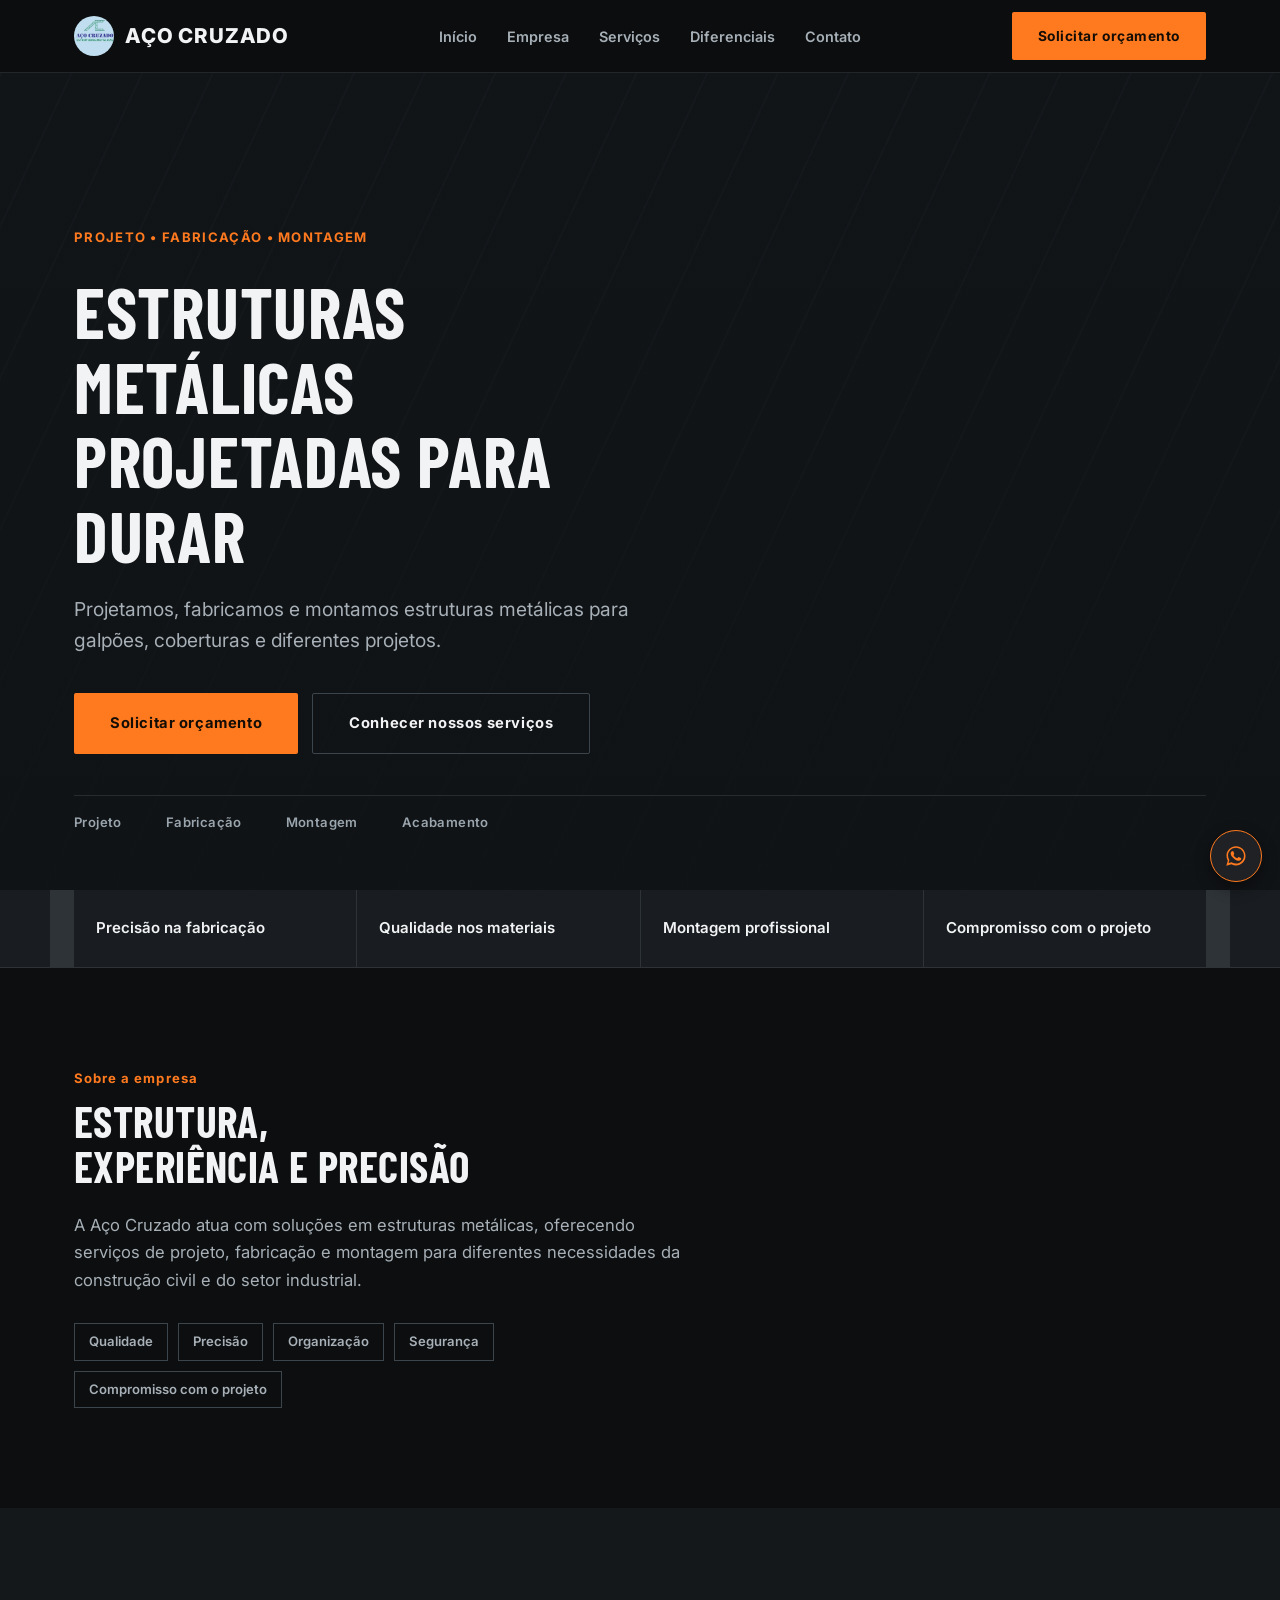
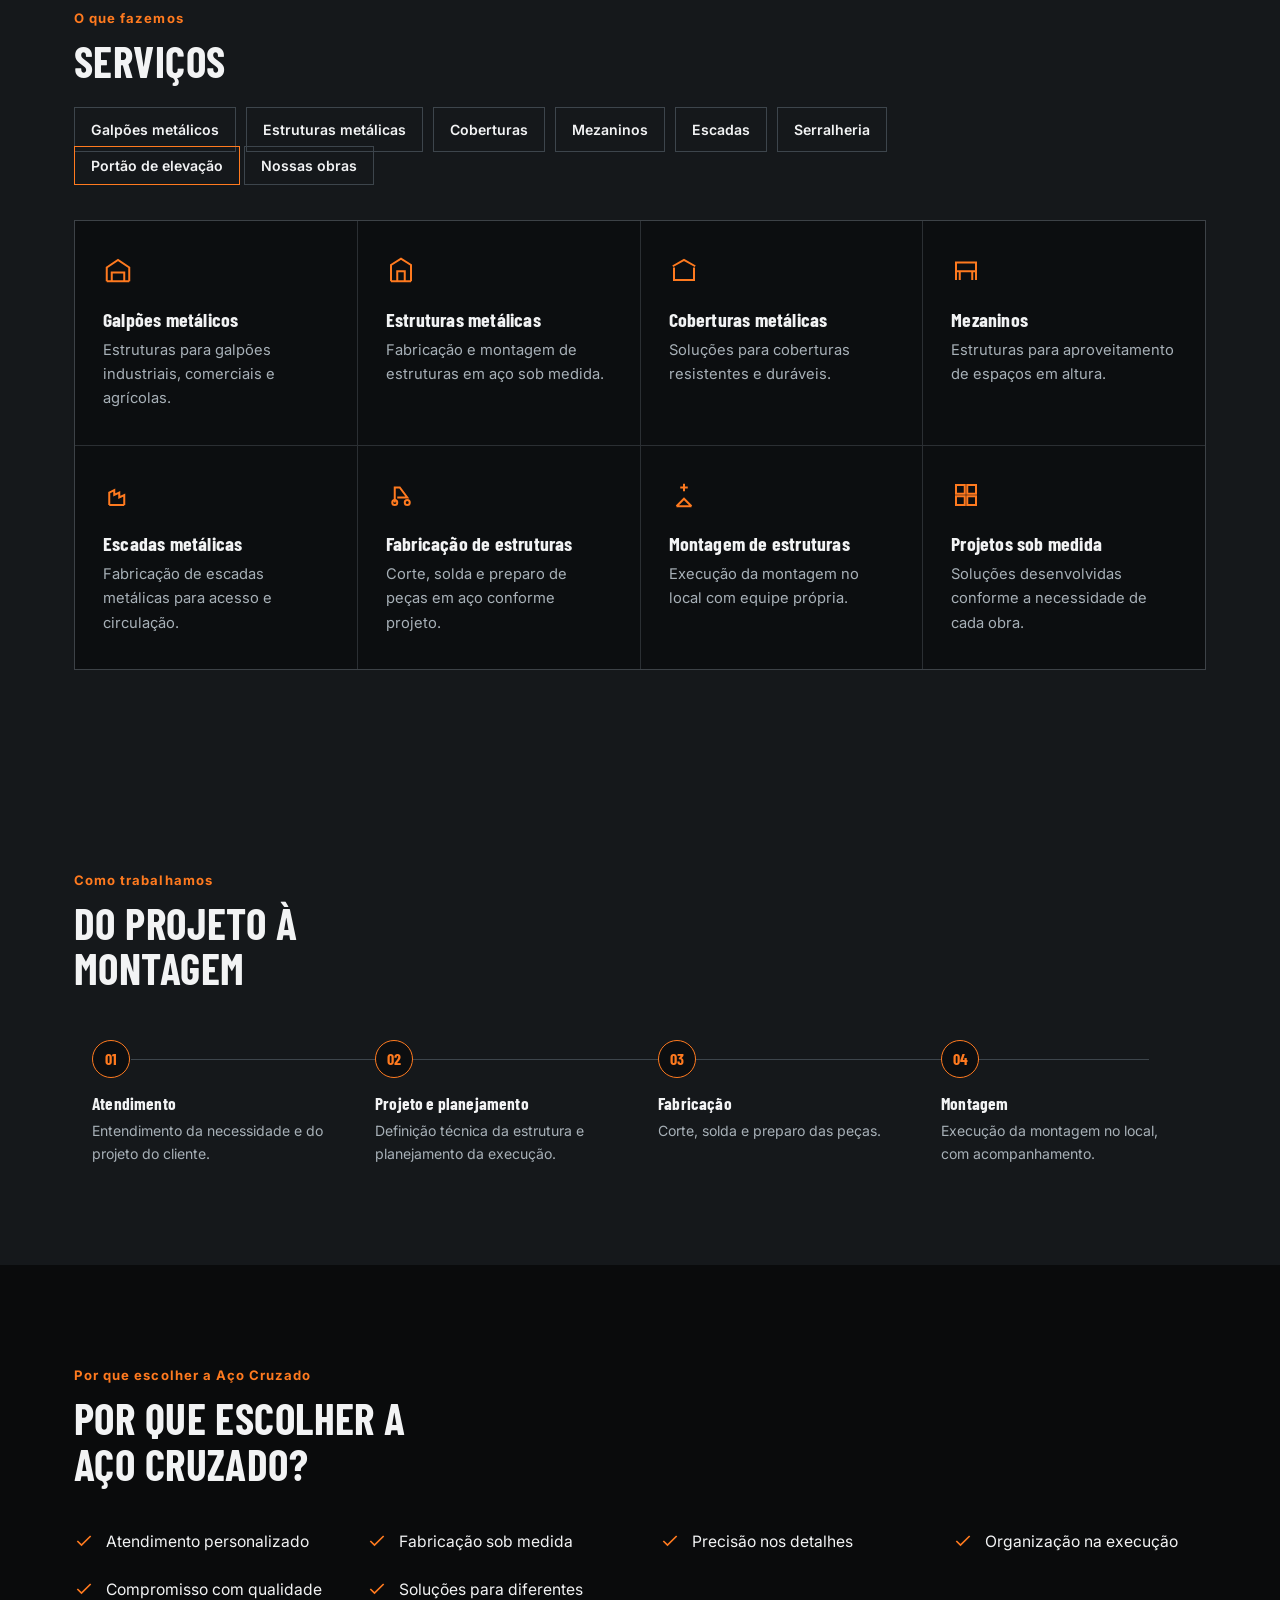
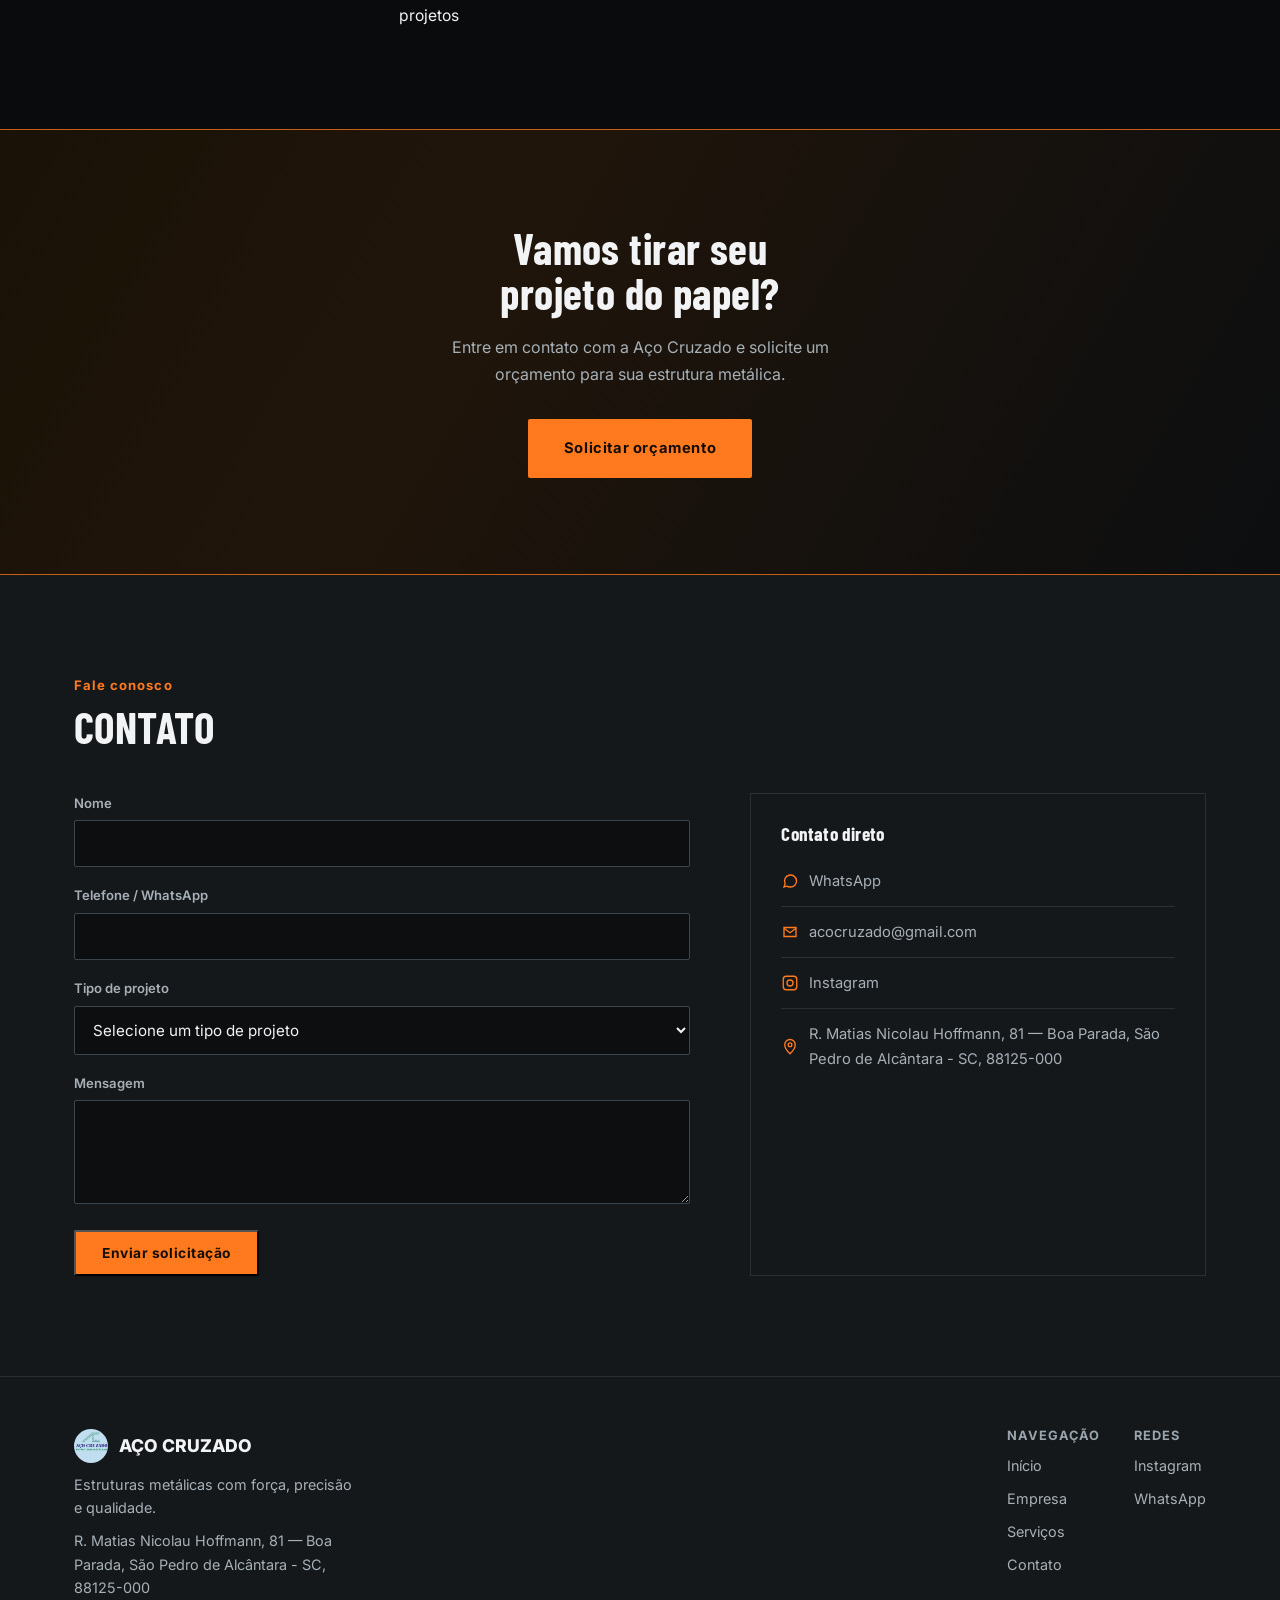
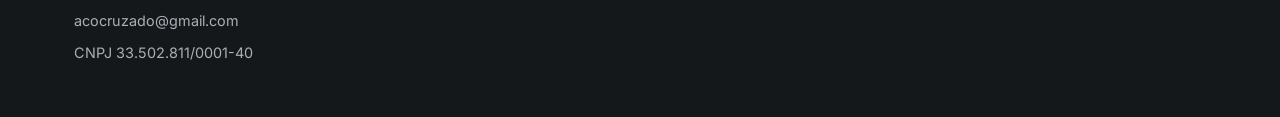
==== commit c56b12bb: "Update index.html" ====
--- a/index.html
+++ b/index.html
@@ -239,8 +239,10 @@
 <a href="/coberturas-metalicas.html" style="border:1px solid #3d454c;padding:10px 16px;font-size:.88rem;font-weight:600;color:#f2f3f4;">Coberturas</a>
 <a href="/mezaninos.html" style="border:1px solid #3d454c;padding:10px 16px;font-size:.88rem;font-weight:600;color:#f2f3f4;">Mezaninos</a>
 <a href="/escadas-metalicas.html" style="border:1px solid #3d454c;padding:10px 16px;font-size:.88rem;font-weight:600;color:#f2f3f4;">Escadas</a>
-<a href="/serralheria.html" style="border:1px solid #3d454c;padding:10px 16px;font-size:.88rem;font-weight:600;color:#f2f3f4;">Serralheria</a>
-</div>
+<a href="/serralheria.html" style="border:1px solid #3d454c;padding:10px 16px;font-size:.88rem;font-weight:600;color:#f2f3f4;">Serralheria</a> 
+</div><a href="/portao-de-elevacao.html" style="border:1px solid #ff7a1f;padding:10px 16px;font-size:.88rem;font-weight:600;color:#f2f3f4;">Portão de elevação</a>
+<a href="/obras.html" style="border:1px solid #3d454c;padding:10px 16px;font-size:.88rem;font-weight:600;color:#f2f3f4;">Nossas obras</a>
+
 
       <div class="cards">
         <div class="card"><svg viewBox="0 0 24 24"><path d="M3 21V10l9-6 9 6v11M3 21h18M7 21v-7h10v7"/></svg><h3>Galpões metálicos</h3><p>Estruturas para galpões industriais, comerciais e agrícolas.</p></div>
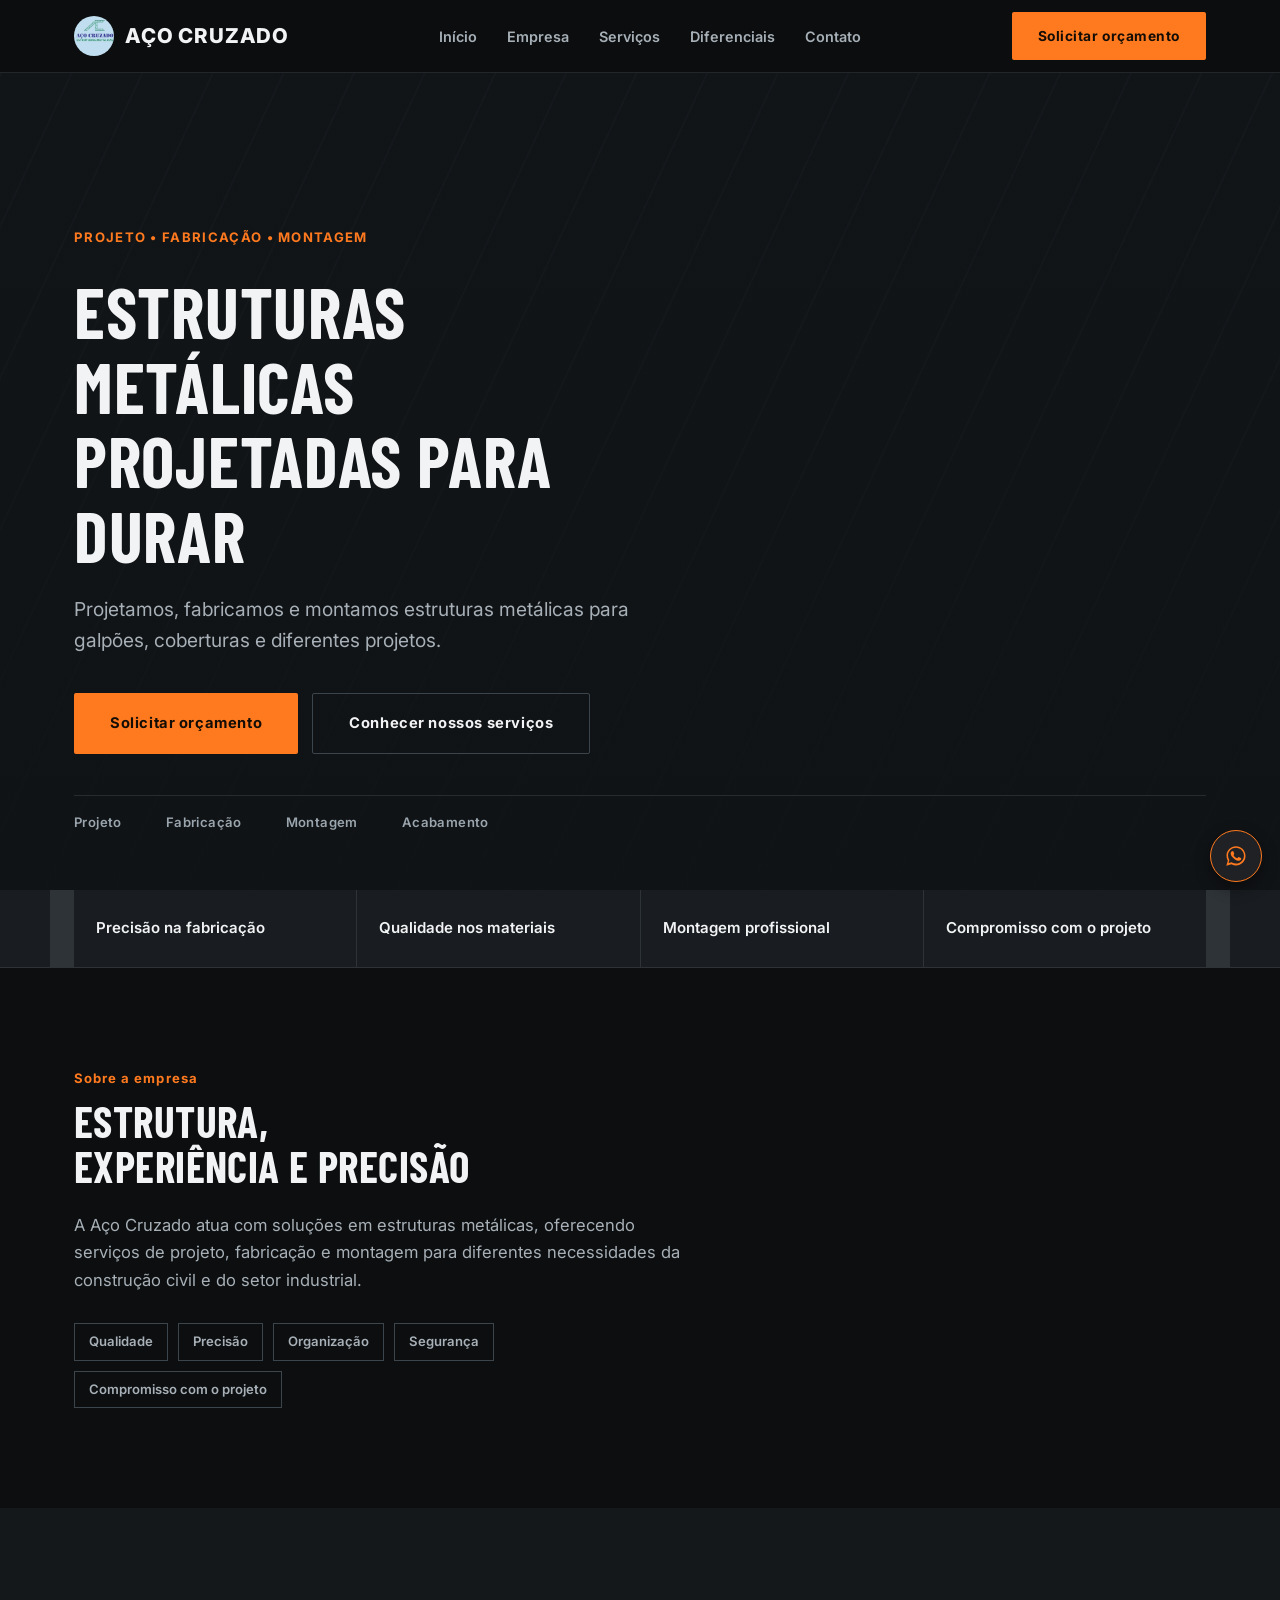
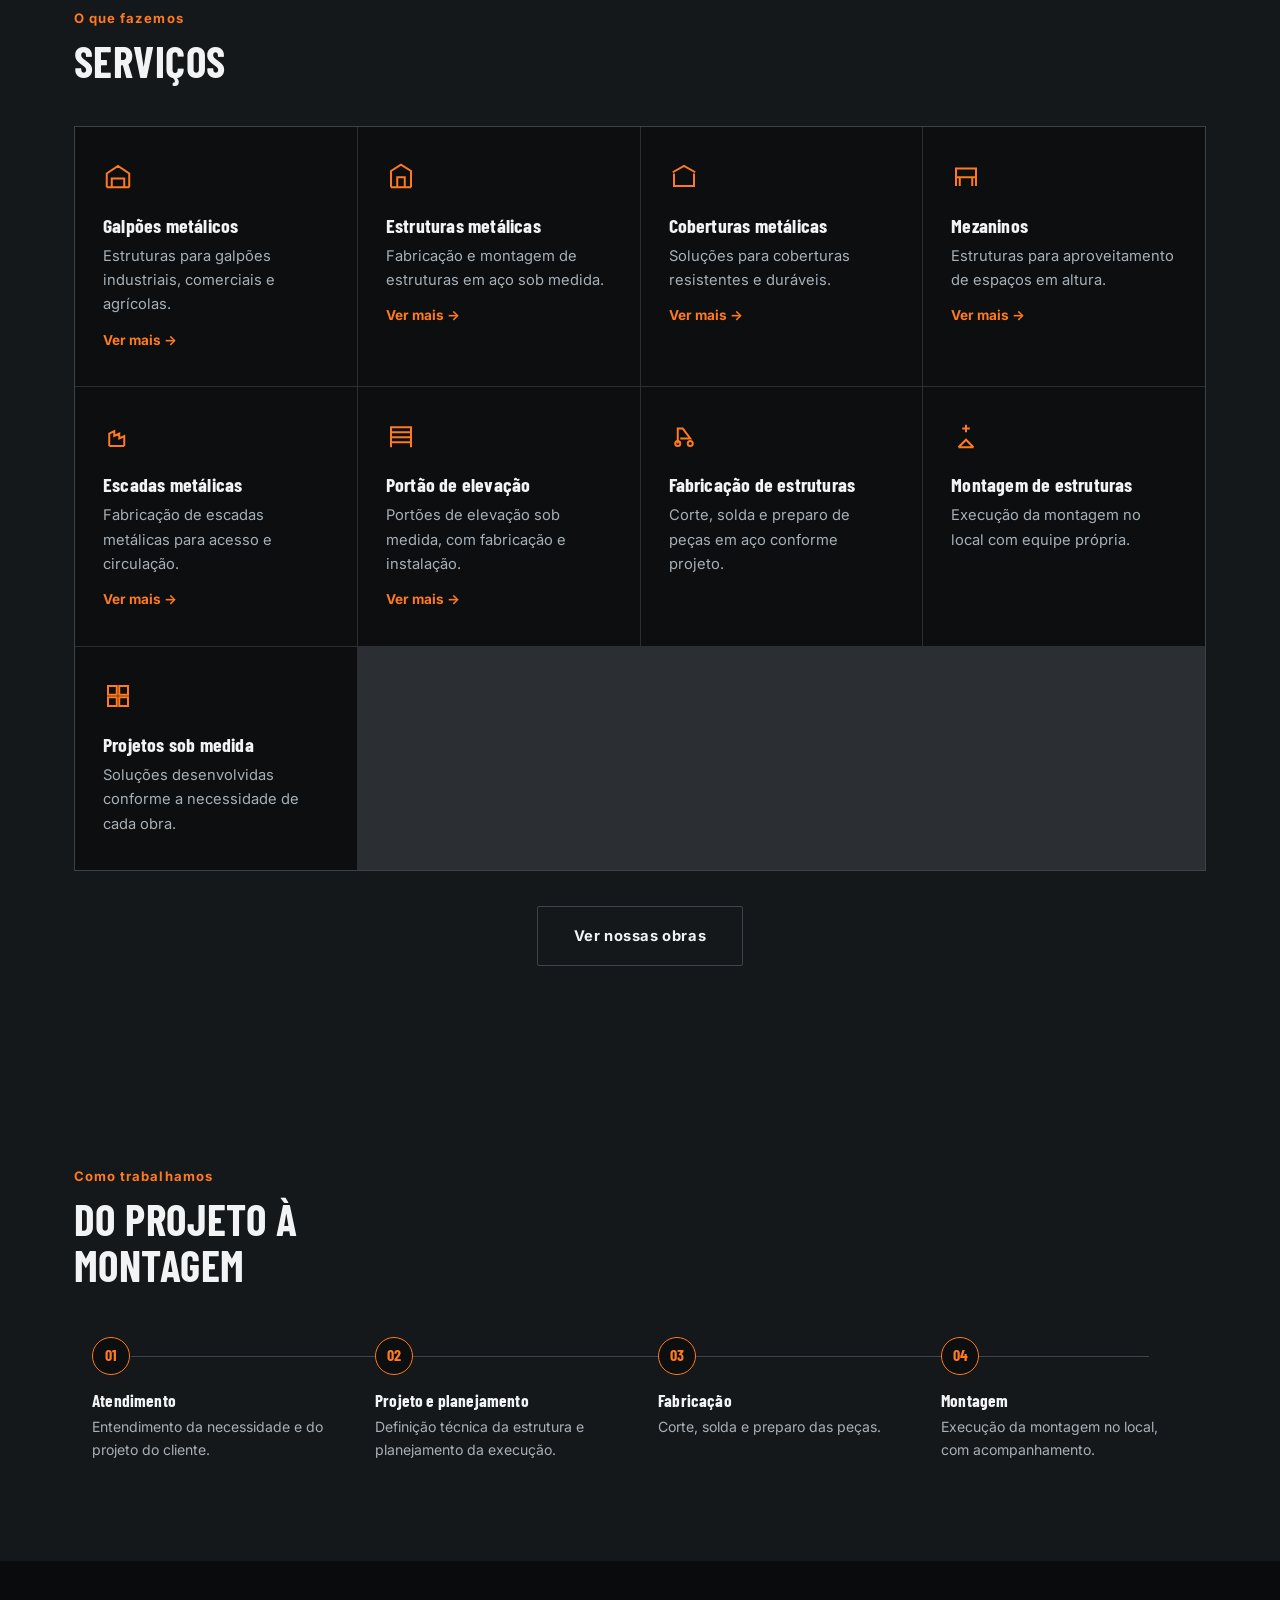
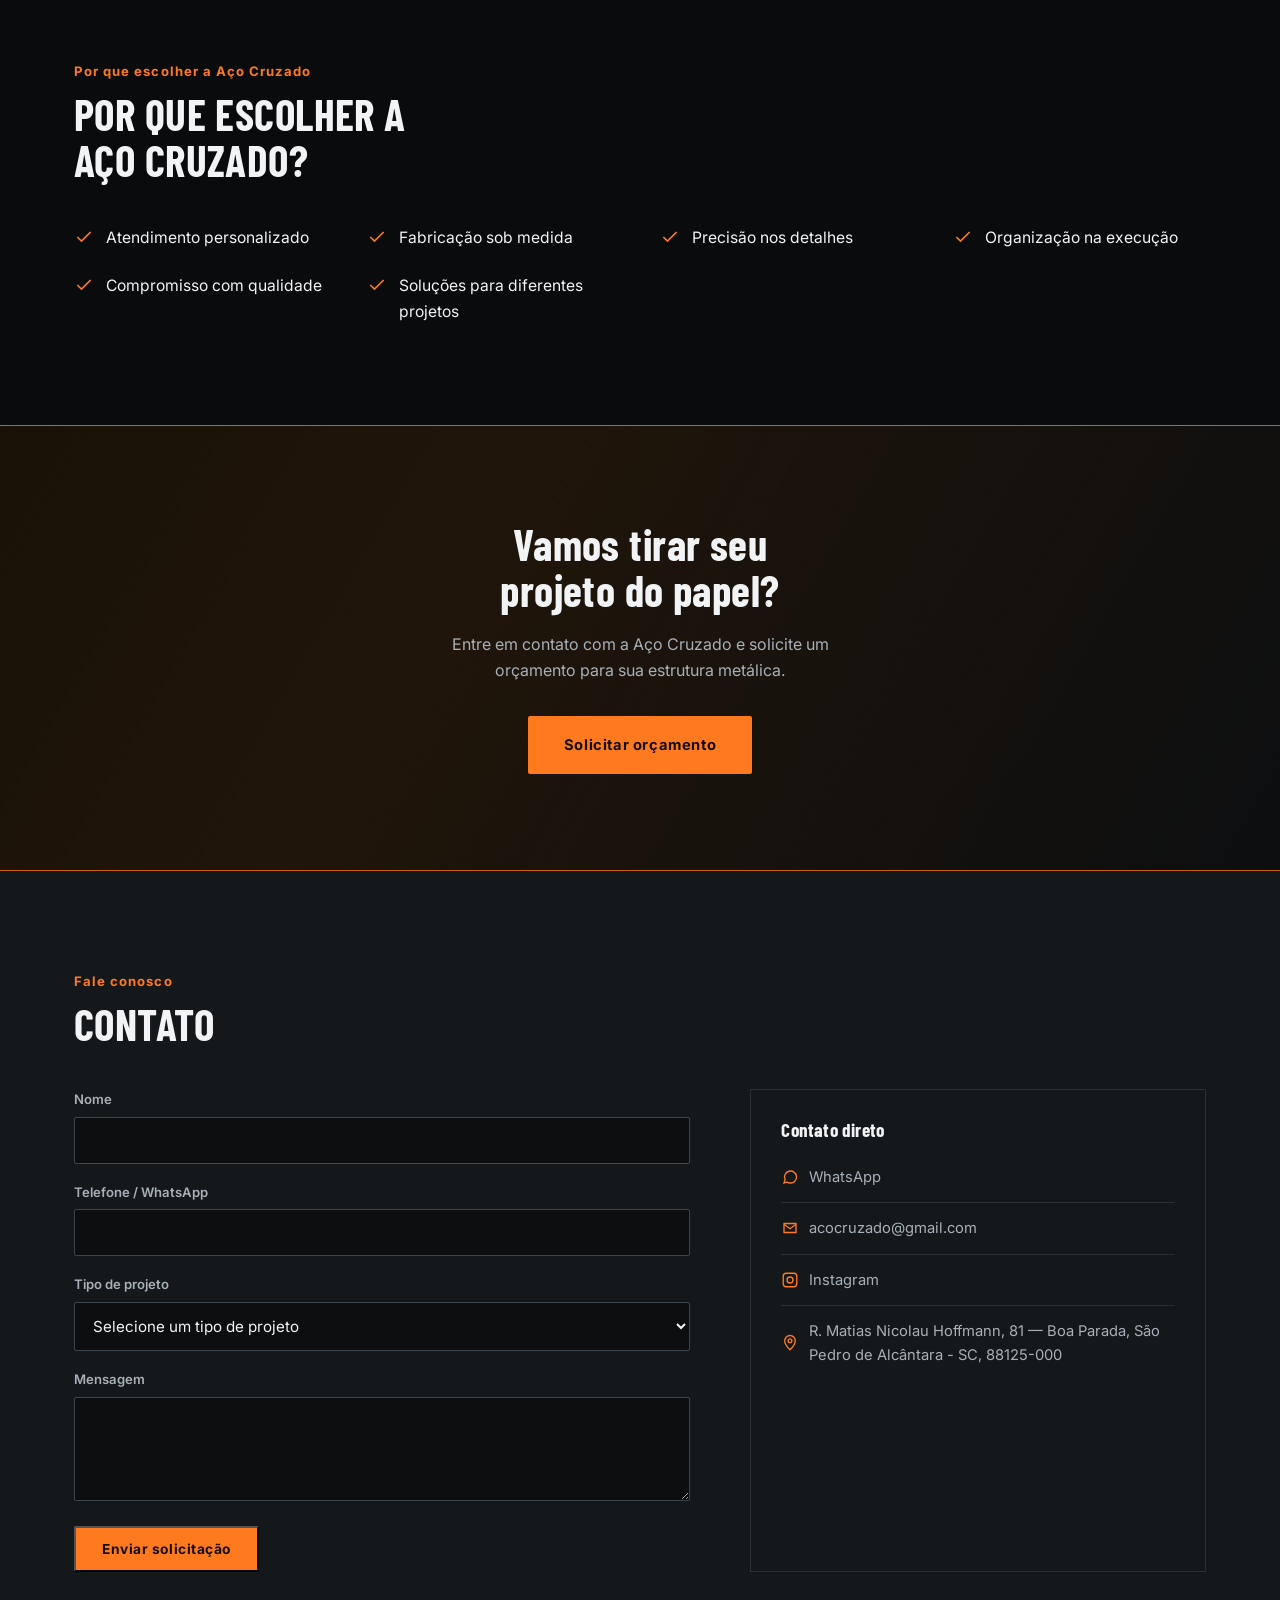
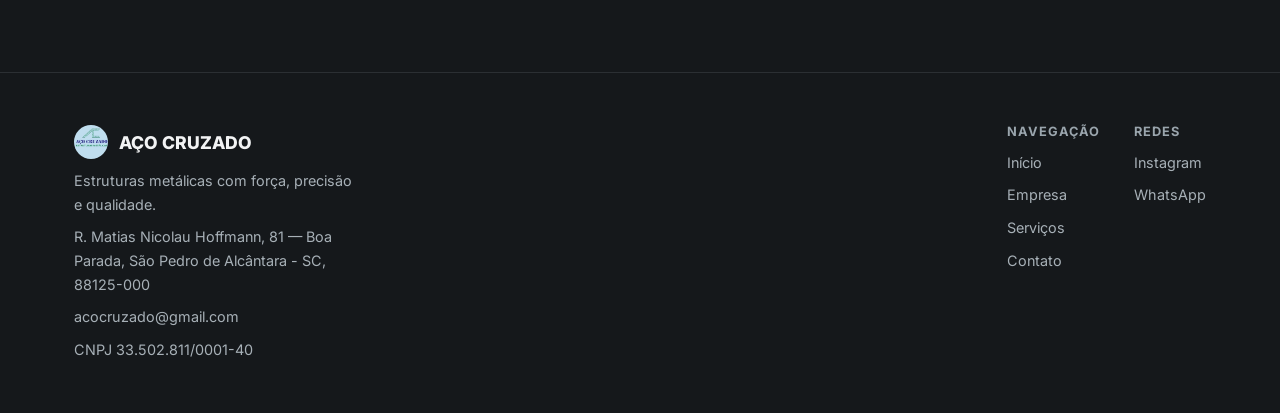
==== commit d5917618: "Update index.html" ====
--- a/index.html
+++ b/index.html
@@ -230,29 +230,25 @@
     </div>
   </section>
 
-  <section id="servicos" class="section section-dark">
+ <section id="servicos" class="section section-dark">
     <div class="wrap">
       <span class="kicker">O que fazemos</span>
-      <h2>Serviços</h2> <div style="display:flex;flex-wrap:wrap;gap:10px;margin:1.4em 0 0;">
-<a href="/galpoes-metalicos.html" style="border:1px solid #3d454c;padding:10px 16px;font-size:.88rem;font-weight:600;color:#f2f3f4;">Galpões metálicos</a>
-<a href="/estruturas-metalicas.html" style="border:1px solid #3d454c;padding:10px 16px;font-size:.88rem;font-weight:600;color:#f2f3f4;">Estruturas metálicas</a>
-<a href="/coberturas-metalicas.html" style="border:1px solid #3d454c;padding:10px 16px;font-size:.88rem;font-weight:600;color:#f2f3f4;">Coberturas</a>
-<a href="/mezaninos.html" style="border:1px solid #3d454c;padding:10px 16px;font-size:.88rem;font-weight:600;color:#f2f3f4;">Mezaninos</a>
-<a href="/escadas-metalicas.html" style="border:1px solid #3d454c;padding:10px 16px;font-size:.88rem;font-weight:600;color:#f2f3f4;">Escadas</a>
-<a href="/serralheria.html" style="border:1px solid #3d454c;padding:10px 16px;font-size:.88rem;font-weight:600;color:#f2f3f4;">Serralheria</a> 
-</div><a href="/portao-de-elevacao.html" style="border:1px solid #ff7a1f;padding:10px 16px;font-size:.88rem;font-weight:600;color:#f2f3f4;">Portão de elevação</a>
-<a href="/obras.html" style="border:1px solid #3d454c;padding:10px 16px;font-size:.88rem;font-weight:600;color:#f2f3f4;">Nossas obras</a>
-
+      <h2>Serviços</h2>
 
       <div class="cards">
-        <div class="card"><svg viewBox="0 0 24 24"><path d="M3 21V10l9-6 9 6v11M3 21h18M7 21v-7h10v7"/></svg><h3>Galpões metálicos</h3><p>Estruturas para galpões industriais, comerciais e agrícolas.</p></div>
-        <div class="card"><svg viewBox="0 0 24 24"><path d="M4 21V8l8-5 8 5v13M4 21h16M9 21V13h6v8"/></svg><h3>Estruturas metálicas</h3><p>Fabricação e montagem de estruturas em aço sob medida.</p></div>
-        <div class="card"><svg viewBox="0 0 24 24"><path d="M3 9l9-5 9 5M4 10v10h16V10"/></svg><h3>Coberturas metálicas</h3><p>Soluções para coberturas resistentes e duráveis.</p></div>
-        <div class="card"><svg viewBox="0 0 24 24"><path d="M4 20V6h16v14M4 13h16M7 20v-7M17 20v-7"/></svg><h3>Mezaninos</h3><p>Estruturas para aproveitamento de espaços em altura.</p></div>
-        <div class="card"><svg viewBox="0 0 24 24"><path d="M5 20V10l4-2v4l4-2v4l4-2v8M5 20h12"/></svg><h3>Escadas metálicas</h3><p>Fabricação de escadas metálicas para acesso e circulação.</p></div>
+        <a class="card" href="/galpoes-metalicos.html"><svg viewBox="0 0 24 24"><path d="M3 21V10l9-6 9 6v11M3 21h18M7 21v-7h10v7"/></svg><h3>Galpões metálicos</h3><p>Estruturas para galpões industriais, comerciais e agrícolas.</p><span style="color:var(--spark);font-weight:700;font-size:.85rem;display:inline-block;margin-top:12px;">Ver mais →</span></a>
+        <a class="card" href="/estruturas-metalicas.html"><svg viewBox="0 0 24 24"><path d="M4 21V8l8-5 8 5v13M4 21h16M9 21V13h6v8"/></svg><h3>Estruturas metálicas</h3><p>Fabricação e montagem de estruturas em aço sob medida.</p><span style="color:var(--spark);font-weight:700;font-size:.85rem;display:inline-block;margin-top:12px;">Ver mais →</span></a>
+        <a class="card" href="/coberturas-metalicas.html"><svg viewBox="0 0 24 24"><path d="M3 9l9-5 9 5M4 10v10h16V10"/></svg><h3>Coberturas metálicas</h3><p>Soluções para coberturas resistentes e duráveis.</p><span style="color:var(--spark);font-weight:700;font-size:.85rem;display:inline-block;margin-top:12px;">Ver mais →</span></a>
+        <a class="card" href="/mezaninos.html"><svg viewBox="0 0 24 24"><path d="M4 20V6h16v14M4 13h16M7 20v-7M17 20v-7"/></svg><h3>Mezaninos</h3><p>Estruturas para aproveitamento de espaços em altura.</p><span style="color:var(--spark);font-weight:700;font-size:.85rem;display:inline-block;margin-top:12px;">Ver mais →</span></a>
+        <a class="card" href="/escadas-metalicas.html"><svg viewBox="0 0 24 24"><path d="M5 20V10l4-2v4l4-2v4l4-2v8M5 20h12"/></svg><h3>Escadas metálicas</h3><p>Fabricação de escadas metálicas para acesso e circulação.</p><span style="color:var(--spark);font-weight:700;font-size:.85rem;display:inline-block;margin-top:12px;">Ver mais →</span></a>
+        <a class="card" href="/portao-de-elevacao.html"><svg viewBox="0 0 24 24"><path d="M4 21V5h16v16M4 9h16M4 13h16M4 17h16"/></svg><h3>Portão de elevação</h3><p>Portões de elevação sob medida, com fabricação e instalação.</p><span style="color:var(--spark);font-weight:700;font-size:.85rem;display:inline-block;margin-top:12px;">Ver mais →</span></a>
         <div class="card"><svg viewBox="0 0 24 24"><circle cx="7" cy="18" r="2"/><circle cx="17" cy="18" r="2"/><path d="M7 18V6h4l6 8h-8"/></svg><h3>Fabricação de estruturas</h3><p>Corte, solda e preparo de peças em aço conforme projeto.</p></div>
         <div class="card"><svg viewBox="0 0 24 24"><path d="M12 3v6M9 6h6M6 21l6-6 6 6M6 21h12"/></svg><h3>Montagem de estruturas</h3><p>Execução da montagem no local com equipe própria.</p></div>
         <div class="card"><svg viewBox="0 0 24 24"><path d="M4 4h7v7H4zM13 4h7v7h-7zM4 13h7v7H4zM13 13h7v7h-7z"/></svg><h3>Projetos sob medida</h3><p>Soluções desenvolvidas conforme a necessidade de cada obra.</p></div>
+      </div>
+
+      <div style="text-align:center;margin-top:2.2em;">
+        <a href="/obras.html" class="btn btn-ghost btn-lg">Ver nossas obras</a>
       </div>
     </div>
   </section>
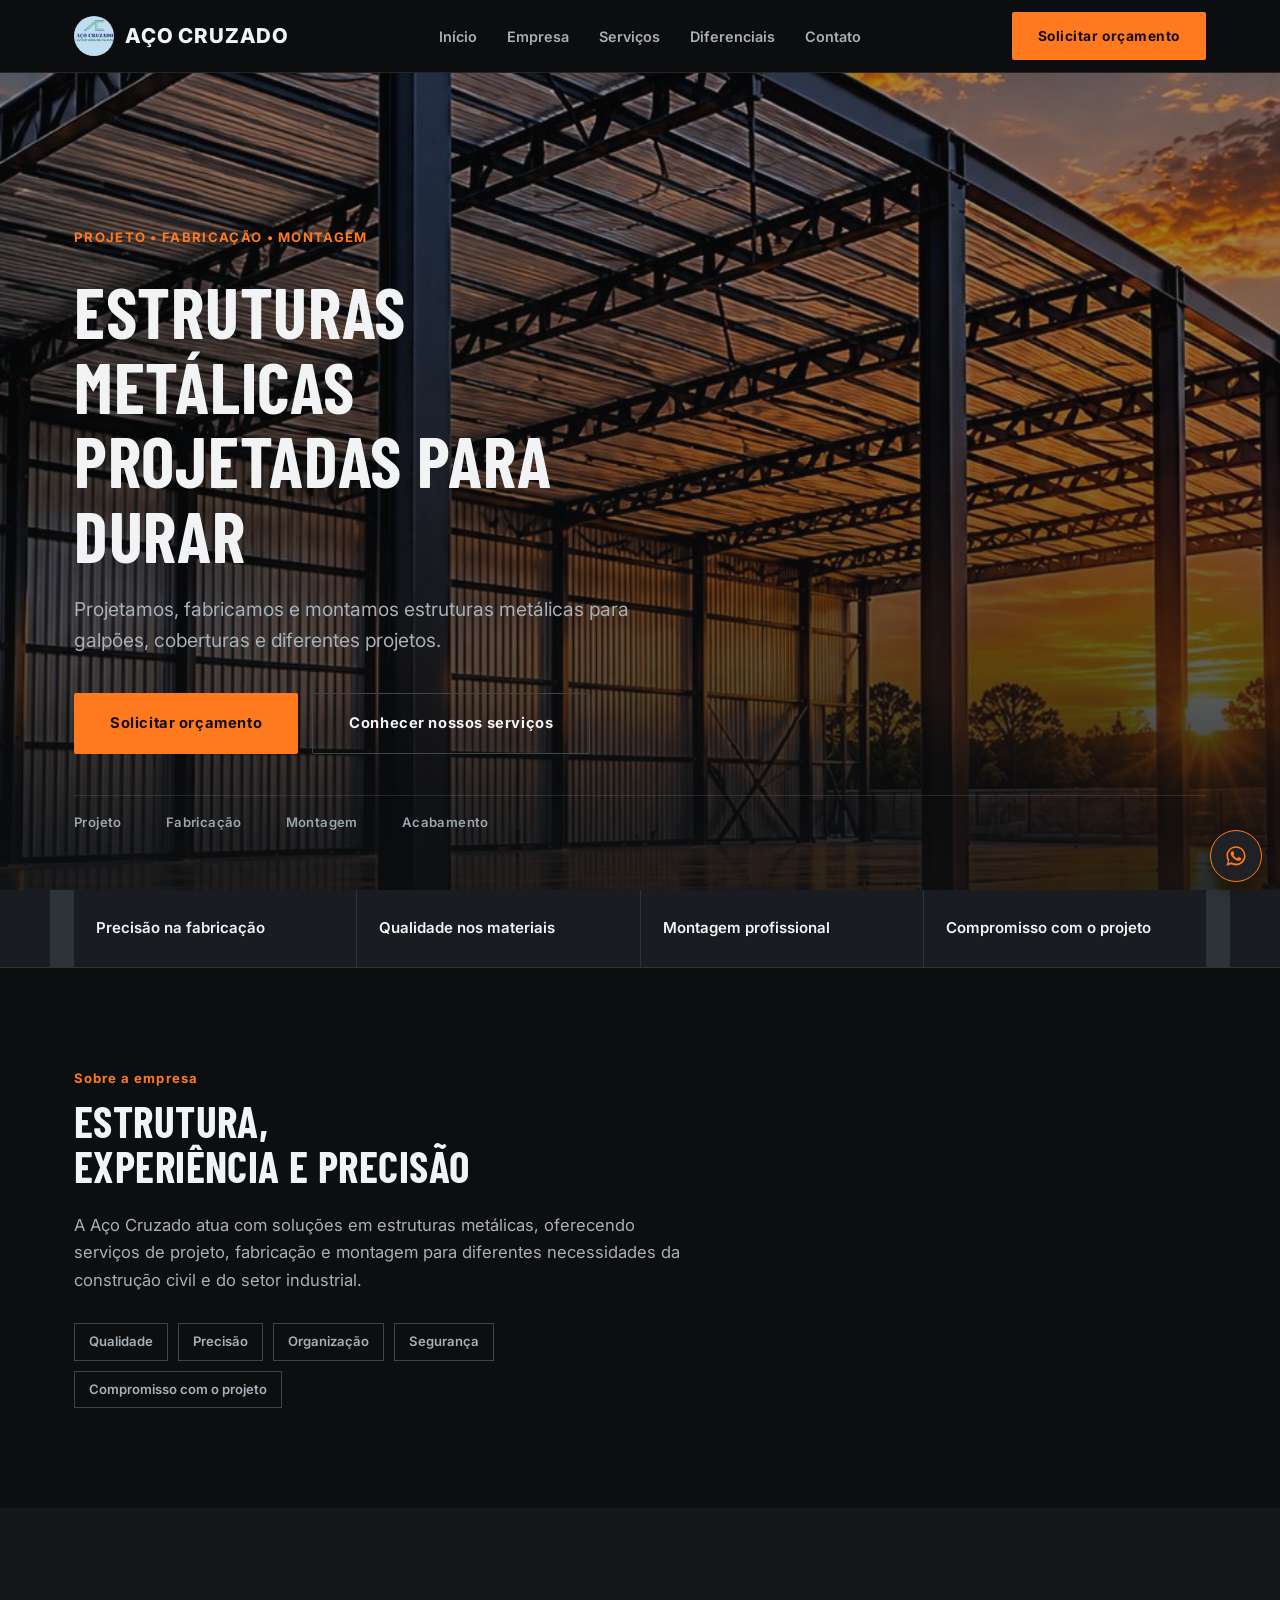
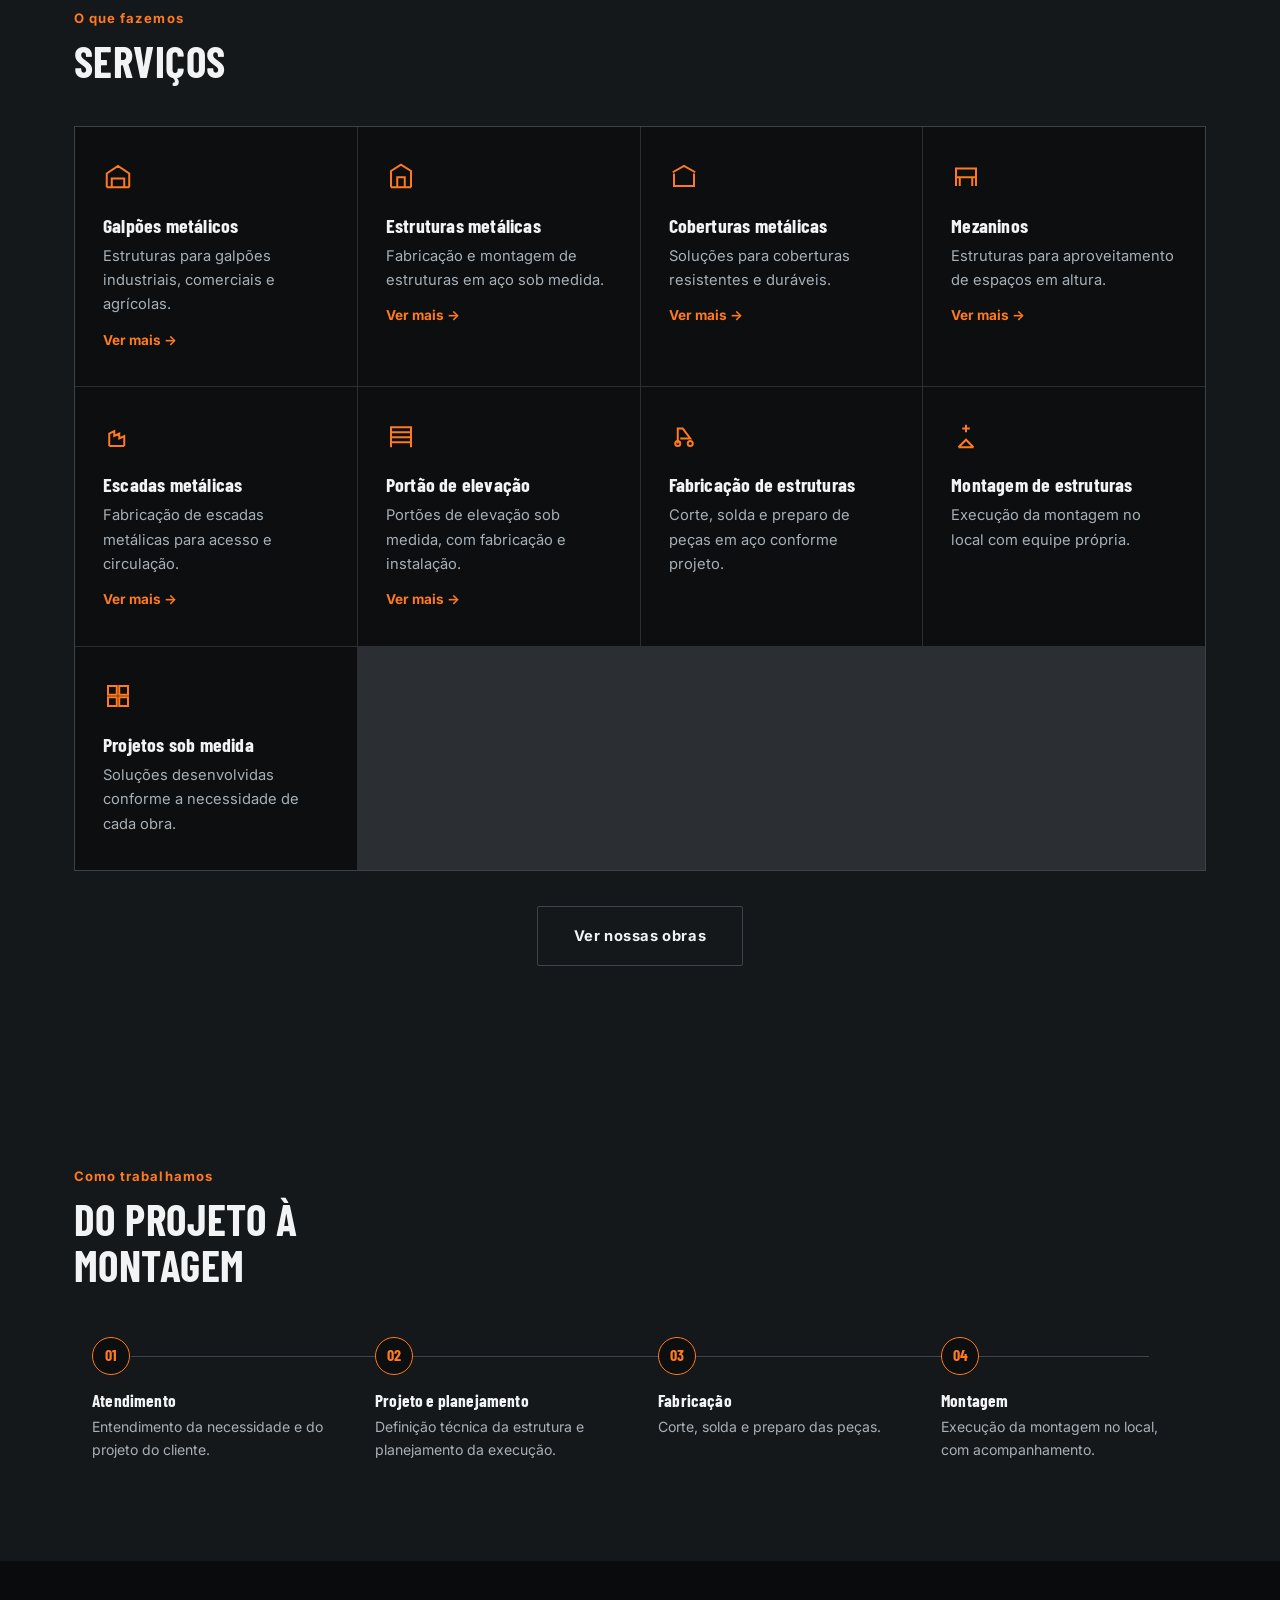
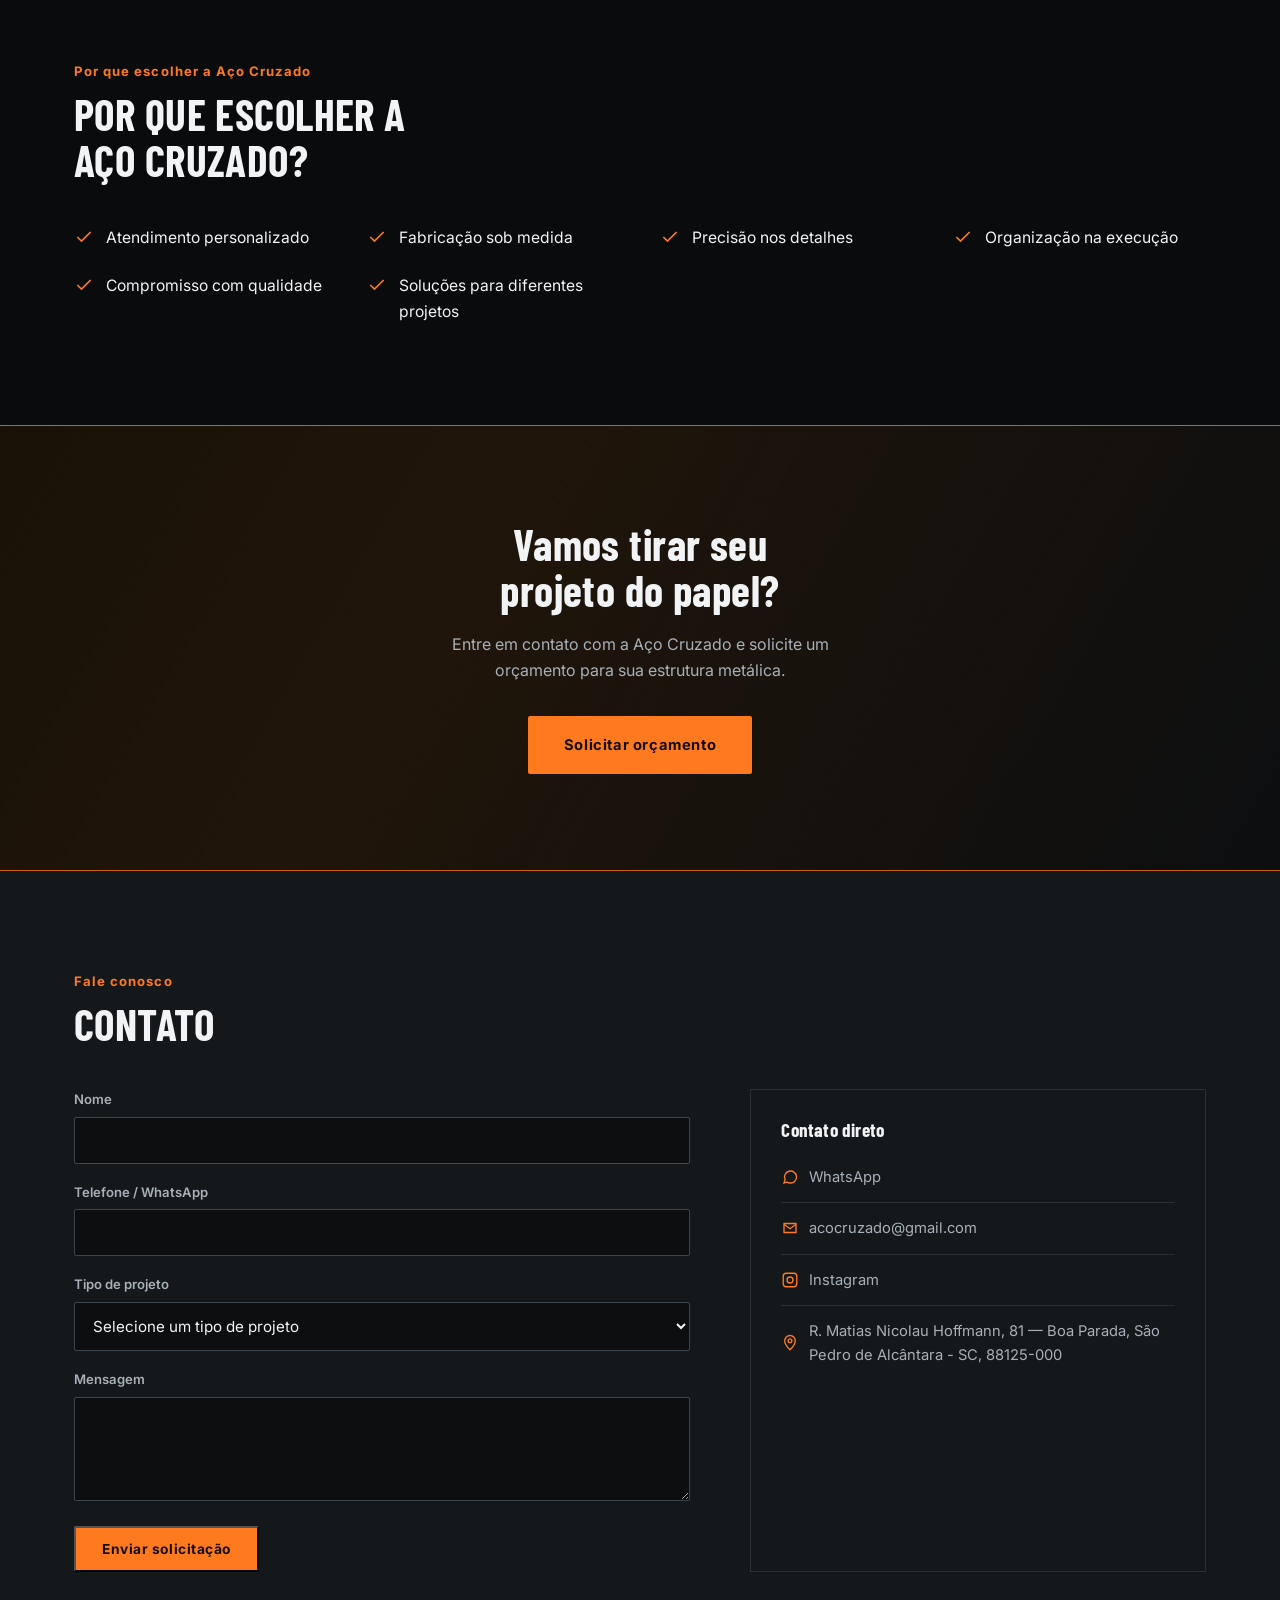
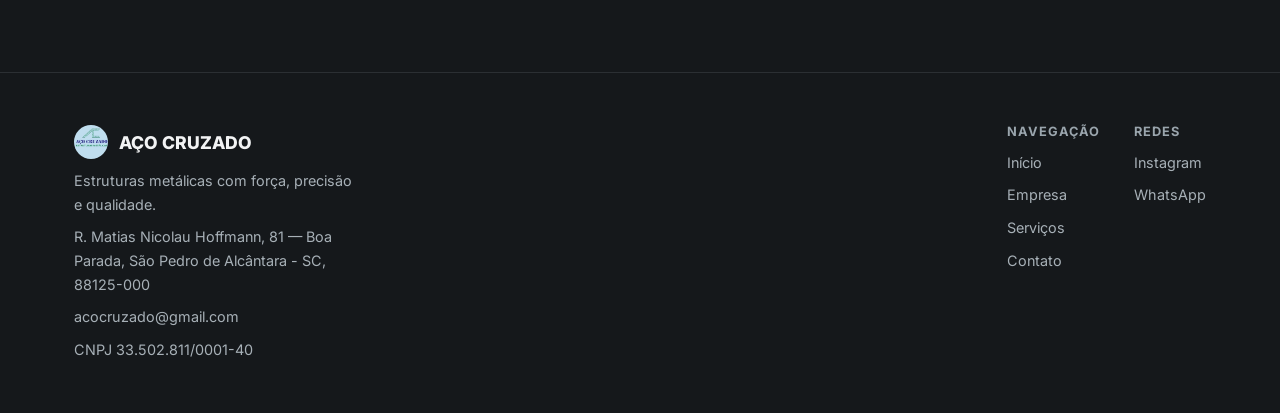
==== commit 55a14a2b: "Update index.html" ====
--- a/index.html
+++ b/index.html
@@ -56,7 +56,8 @@
 
 /* HERO */
 .hero{position:relative; padding:150px 0 0; min-height:88vh; display:flex; align-items:flex-end;
-  background: linear-gradient(180deg, rgba(16,19,22,.55), rgba(16,19,22,.96)), repeating-linear-gradient(115deg, #1a1f24 0 2px, #14171a 2px 64px);}
+  background: linear-gradient(180deg, rgba(12,14,16,.35) 0%, rgba(12,14,16,.45) 45%, rgba(12,14,16,.88) 100%), url("capa-galpao.jpg") center/cover no-repeat;}
+
 .hero .wrap{position:relative; padding-bottom:56px; width:100%;}
 .eyebrow{color:var(--spark); font-weight:700; font-size:.82rem; letter-spacing:.1em;}
 .hero h1{font-size:clamp(2.5rem,6.4vw,4.4rem); margin:.35em 0 .3em; max-width:15ch; text-transform:uppercase;}
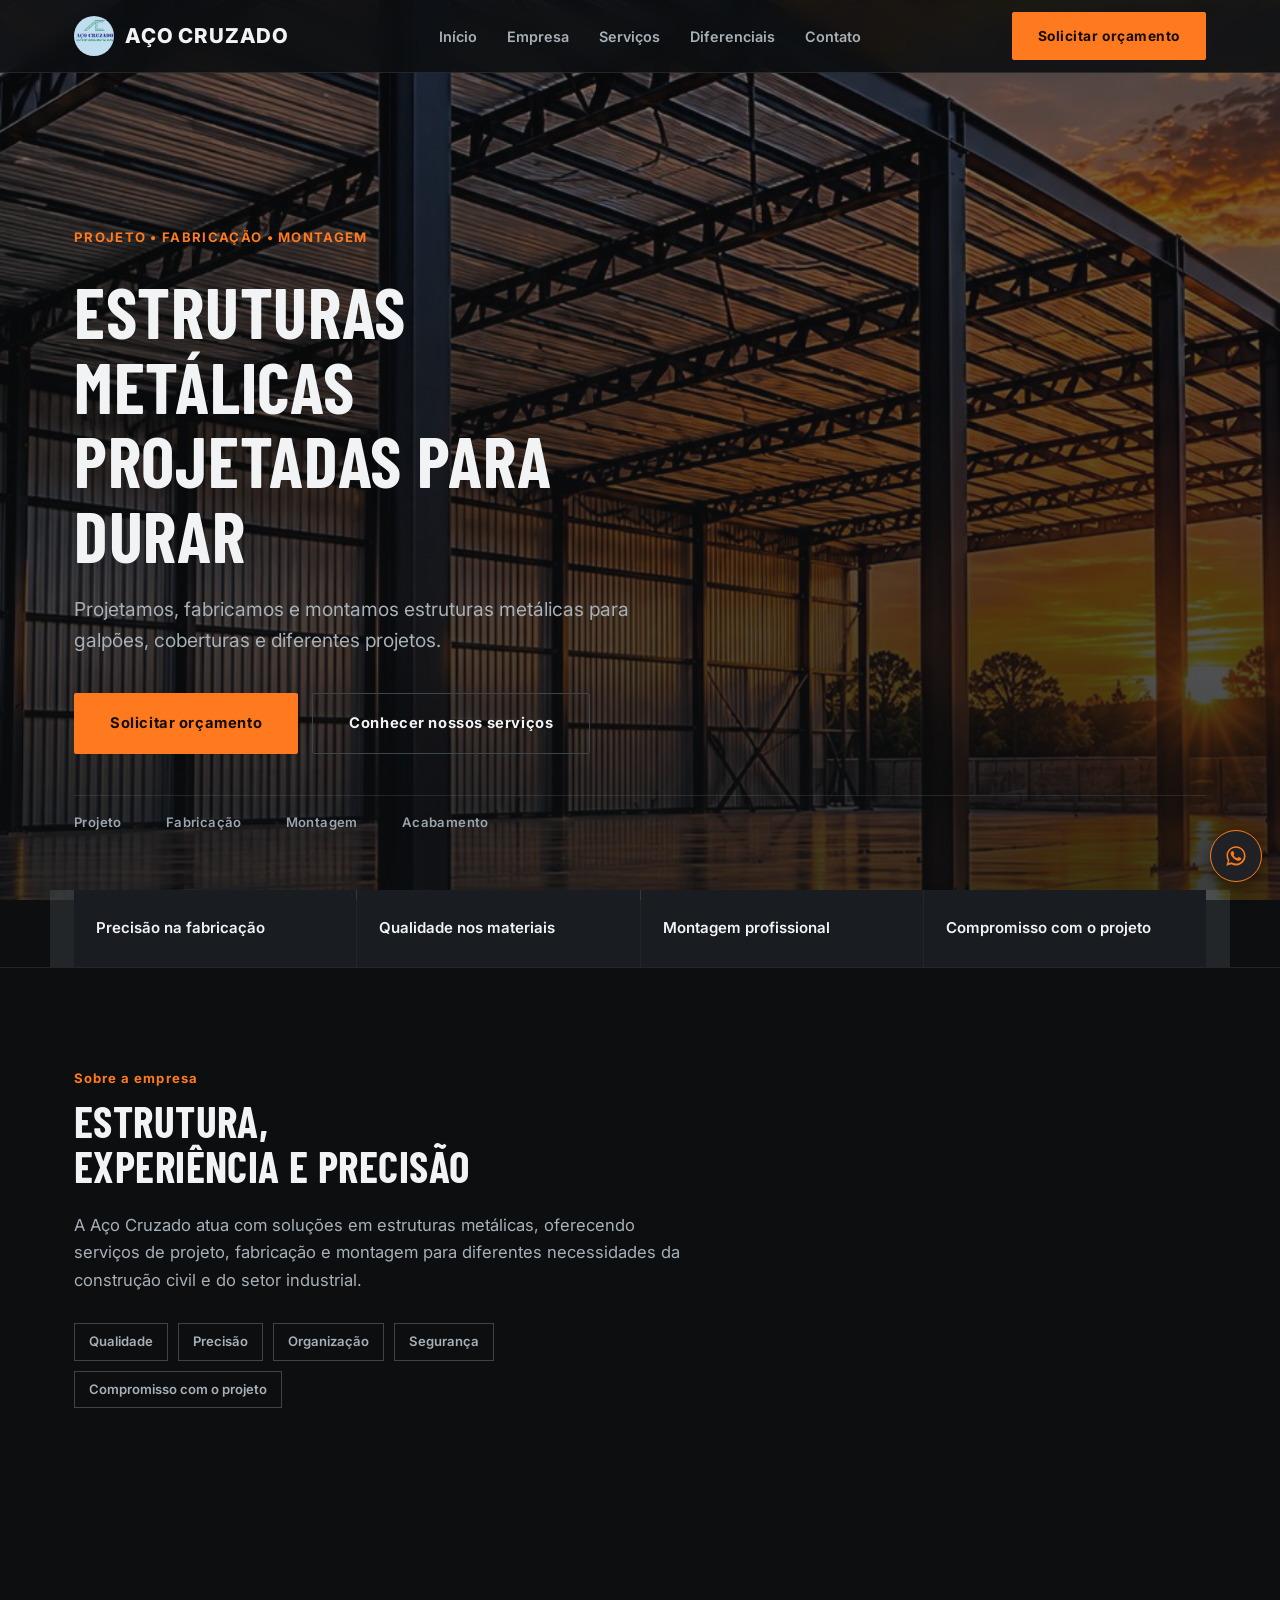
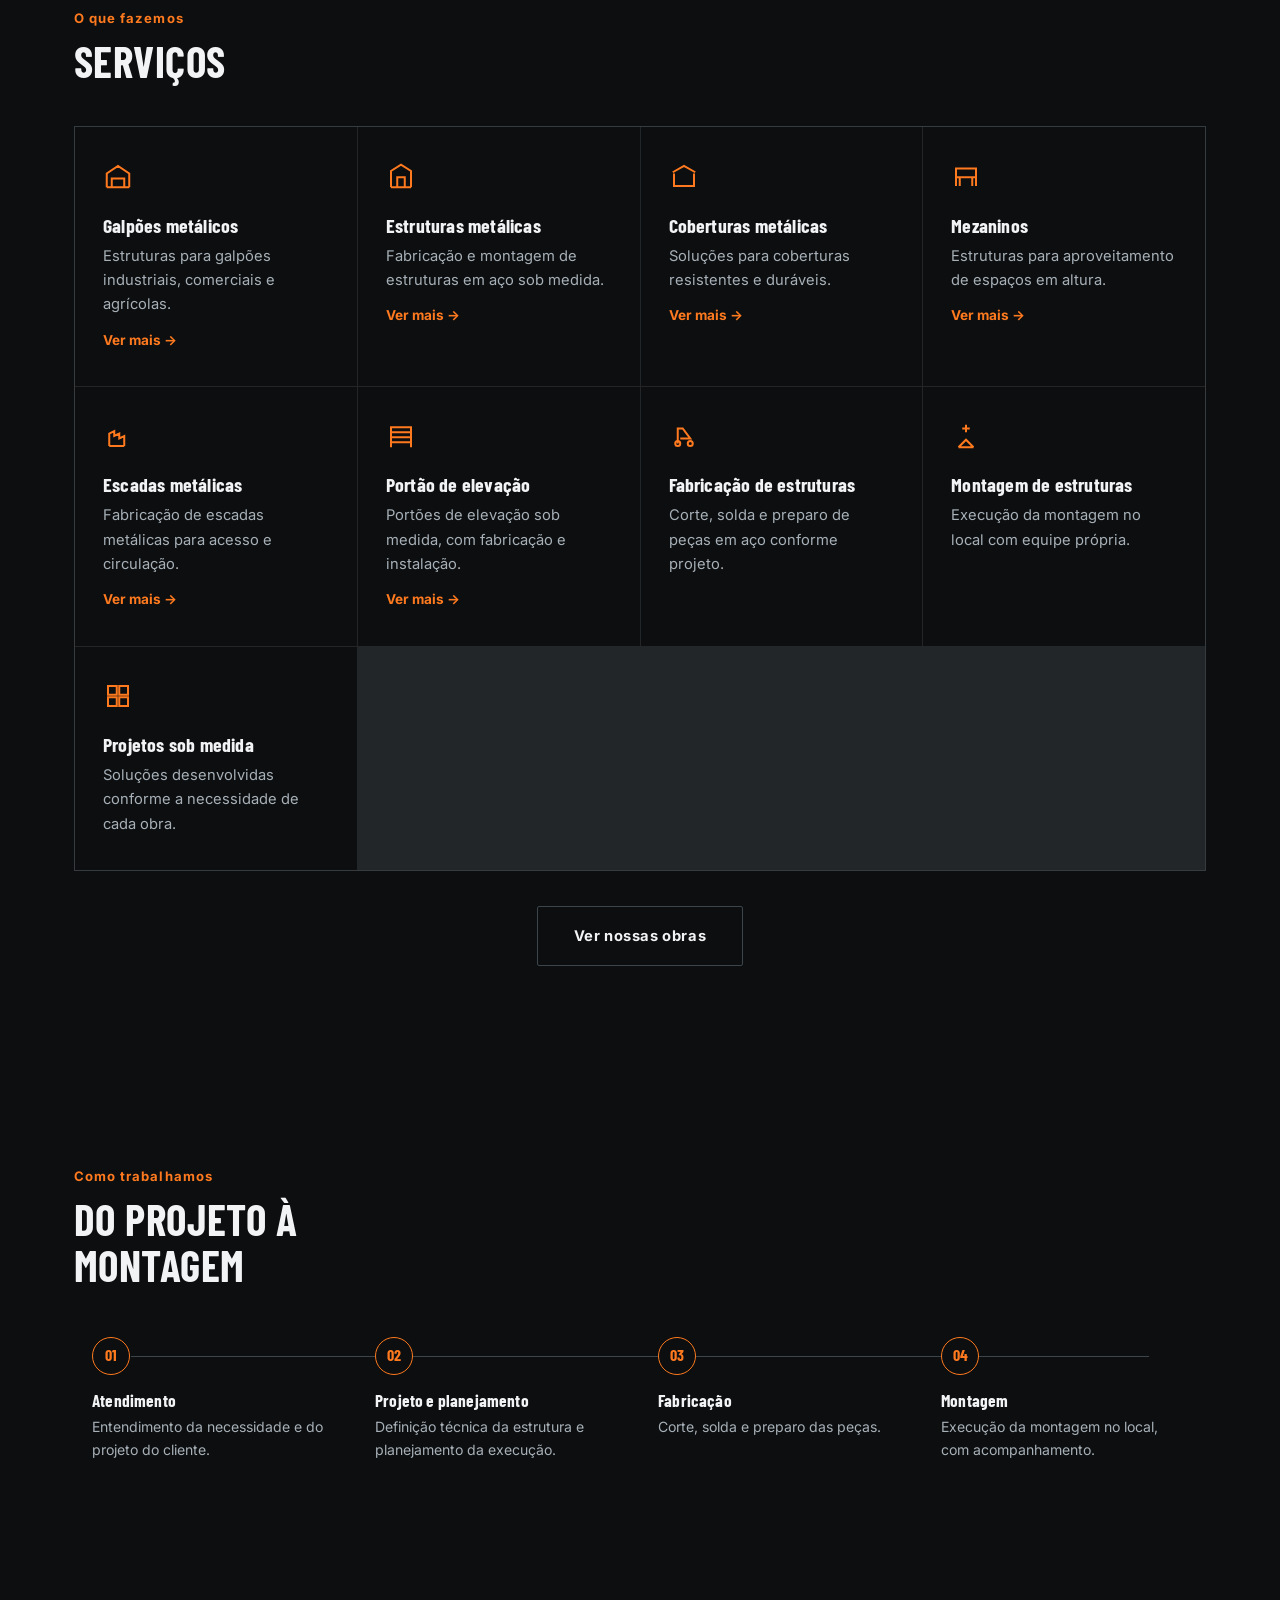
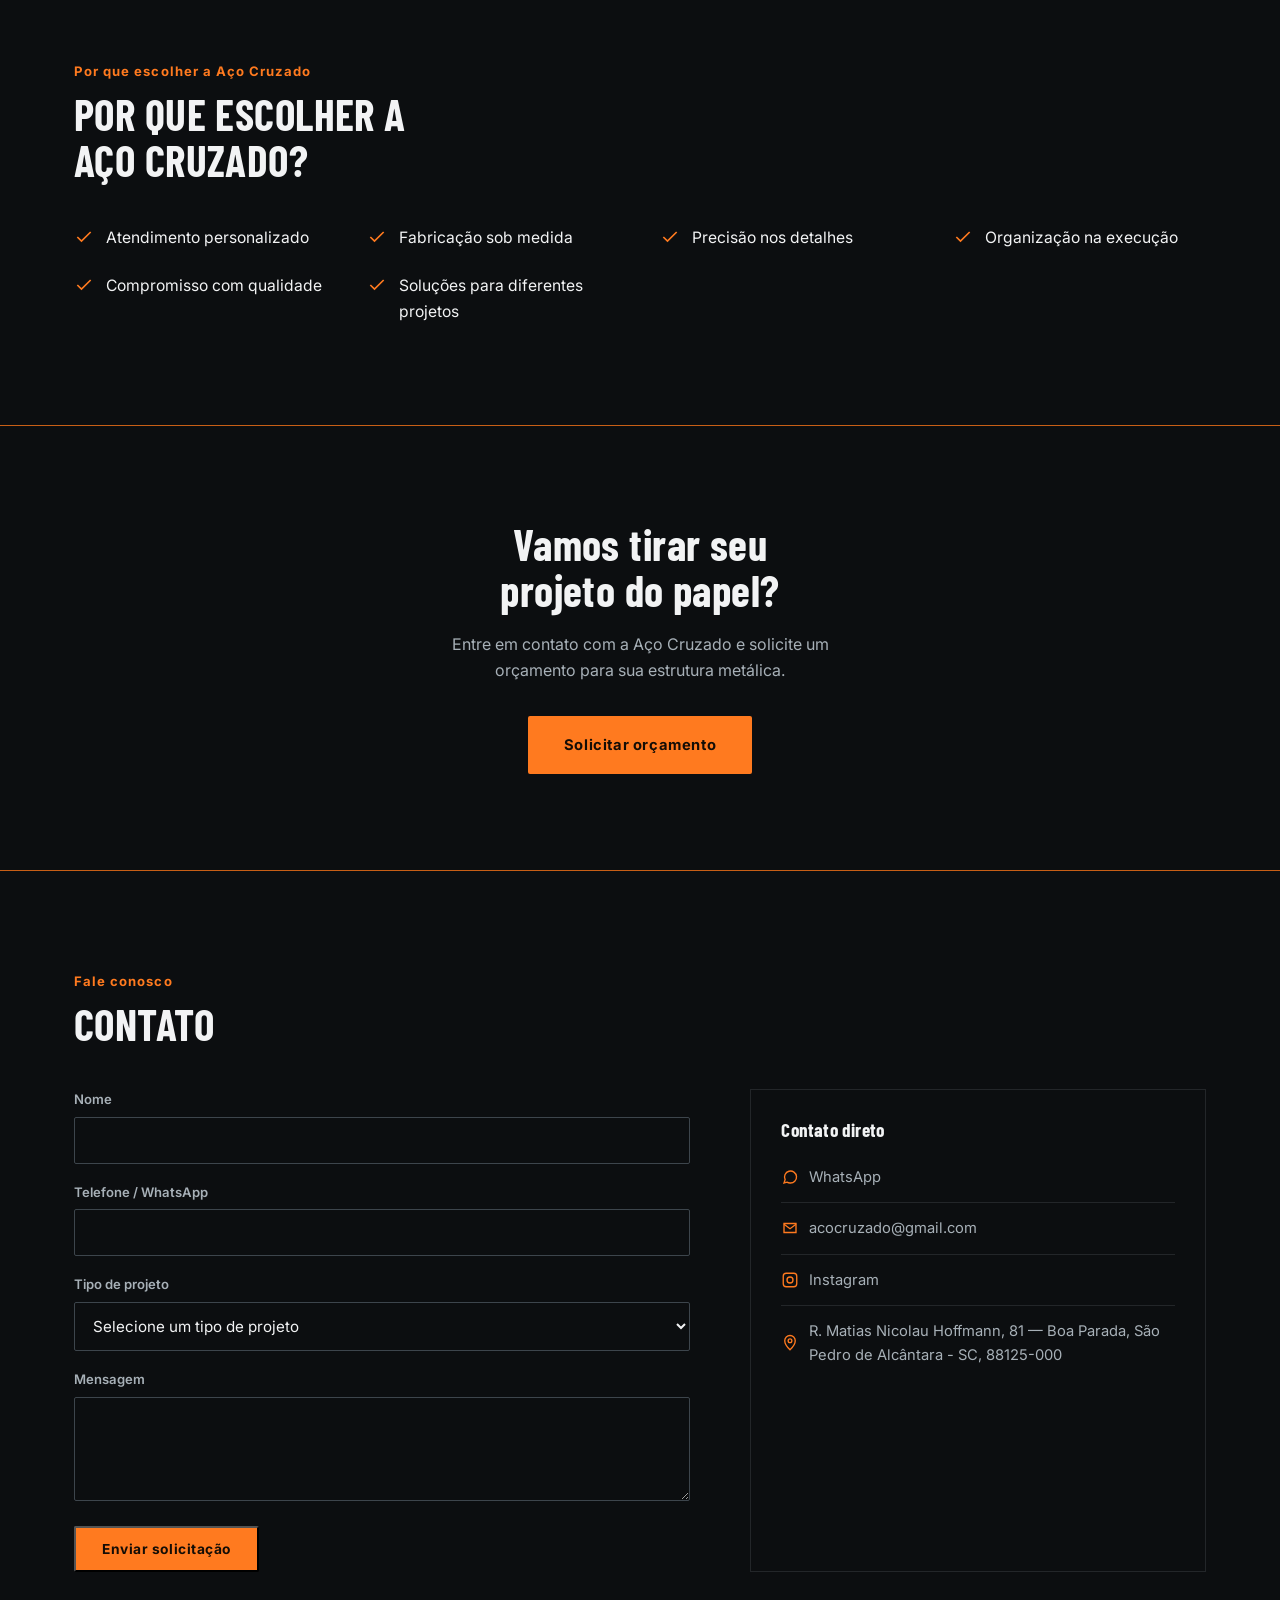
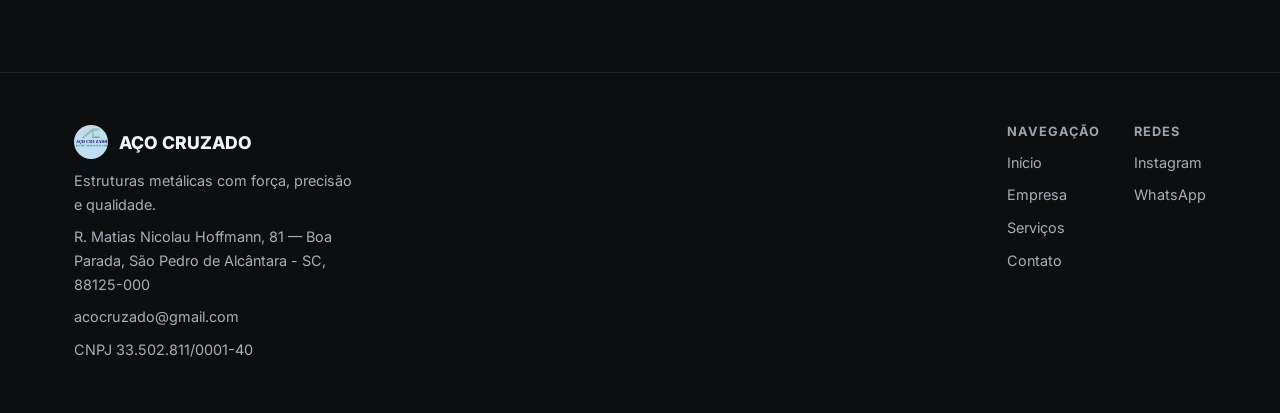
==== commit 75abc8e2: "Update index.html" ====
--- a/index.html
+++ b/index.html
@@ -165,6 +165,11 @@
 .wa-float svg{width:24px; height:24px; fill:var(--spark);}
 .wa-float:hover svg{fill:#fff;}
 .modal.open ~ .wa-float{display:none;}
+  body{background:#0c0e10}
+body::before{content:"";position:fixed;inset:0;z-index:-1;background:linear-gradient(rgba(12,14,16,.5),rgba(12,14,16,.8)),url("/capa-galpao.jpg") center/cover no-repeat}
+.hero,.strip,.section,.section-dark,.cta,footer{background:transparent!important}
+header{background:rgba(12,14,16,.88)!important}
+
 </style>
 </head>
 <body>
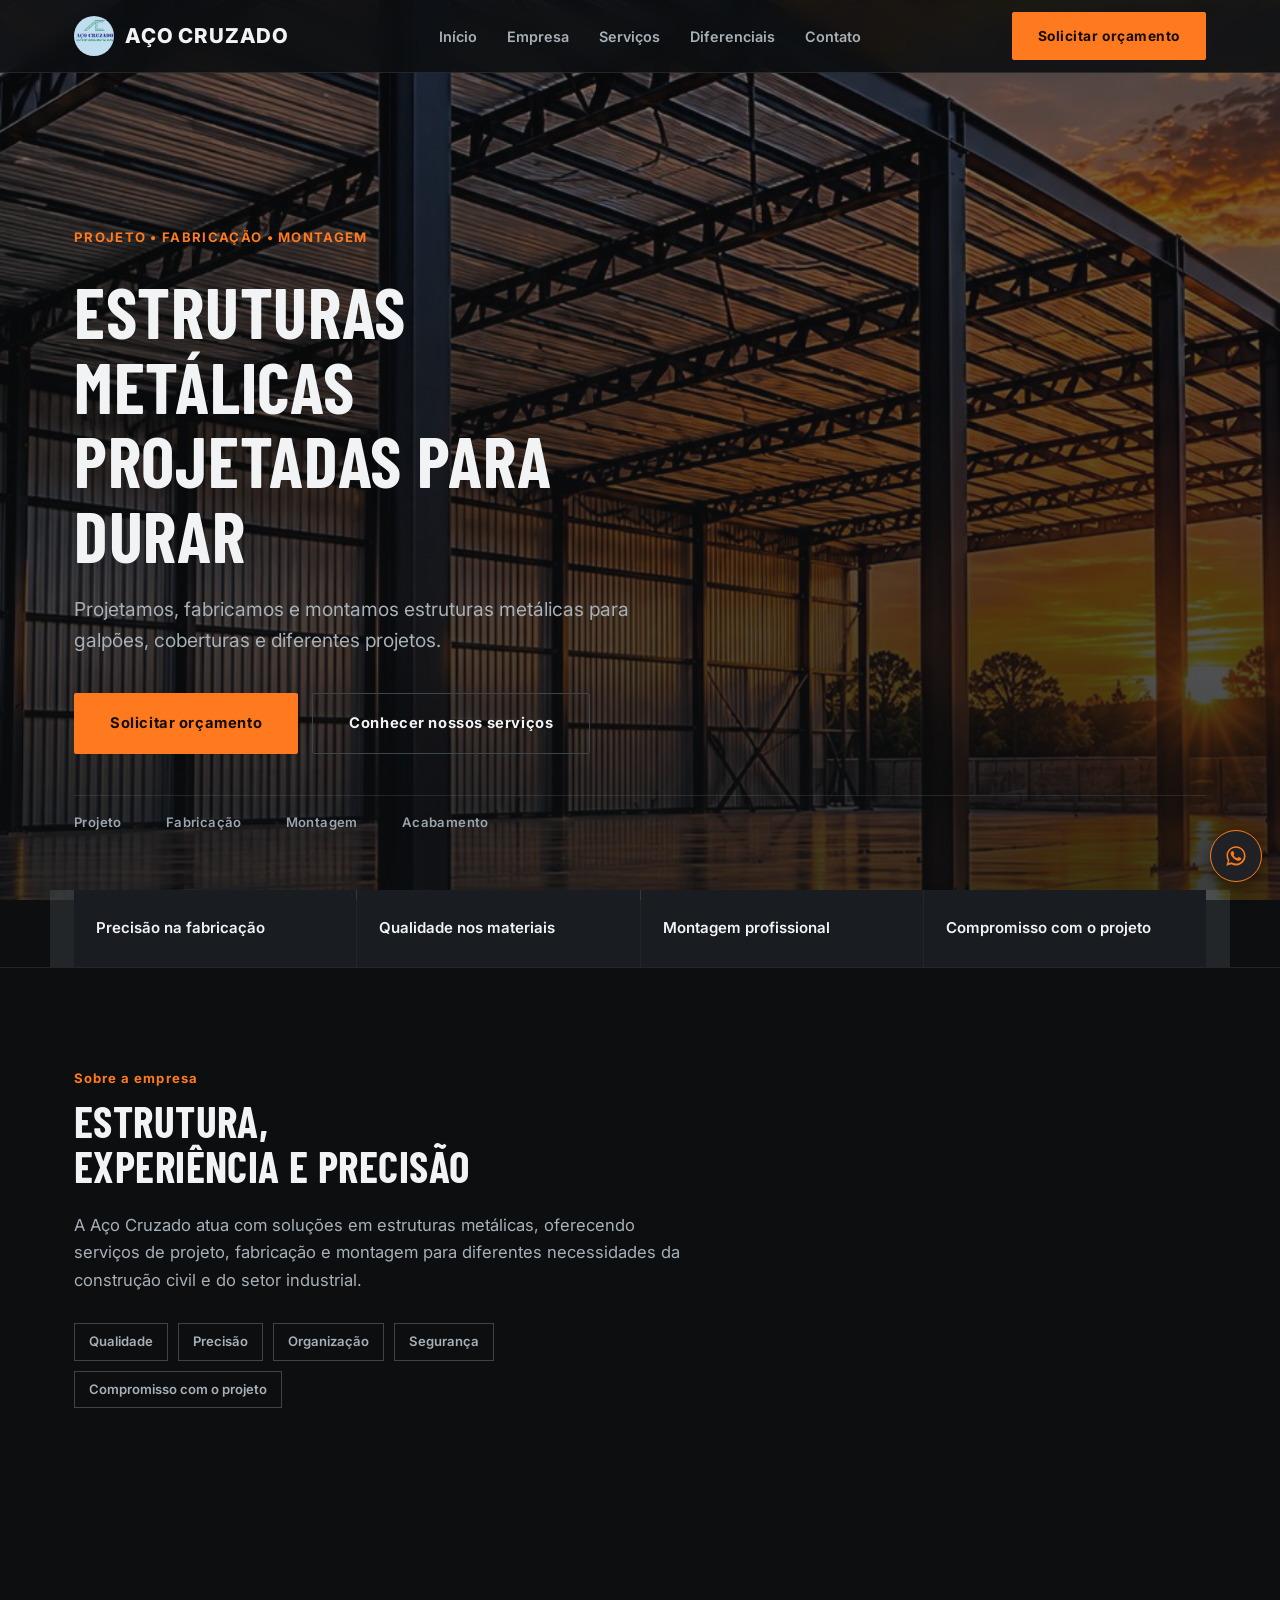
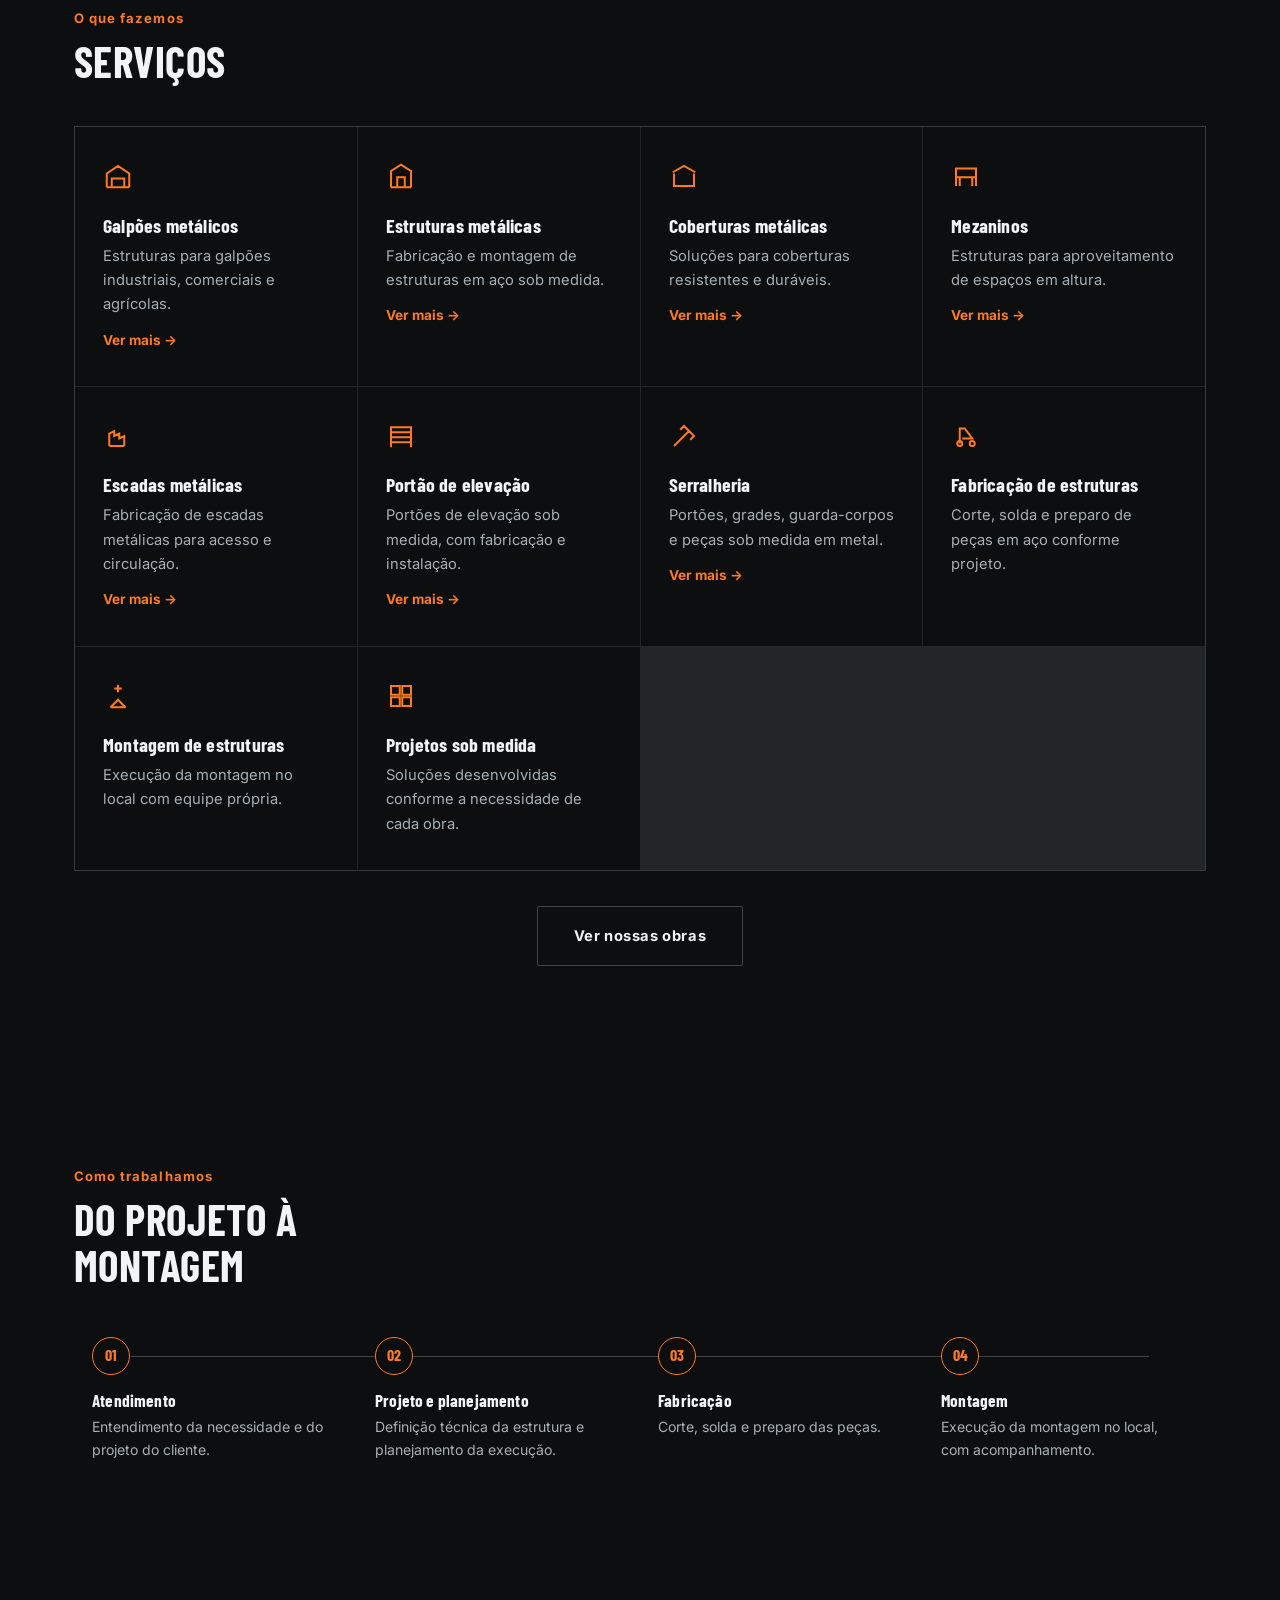
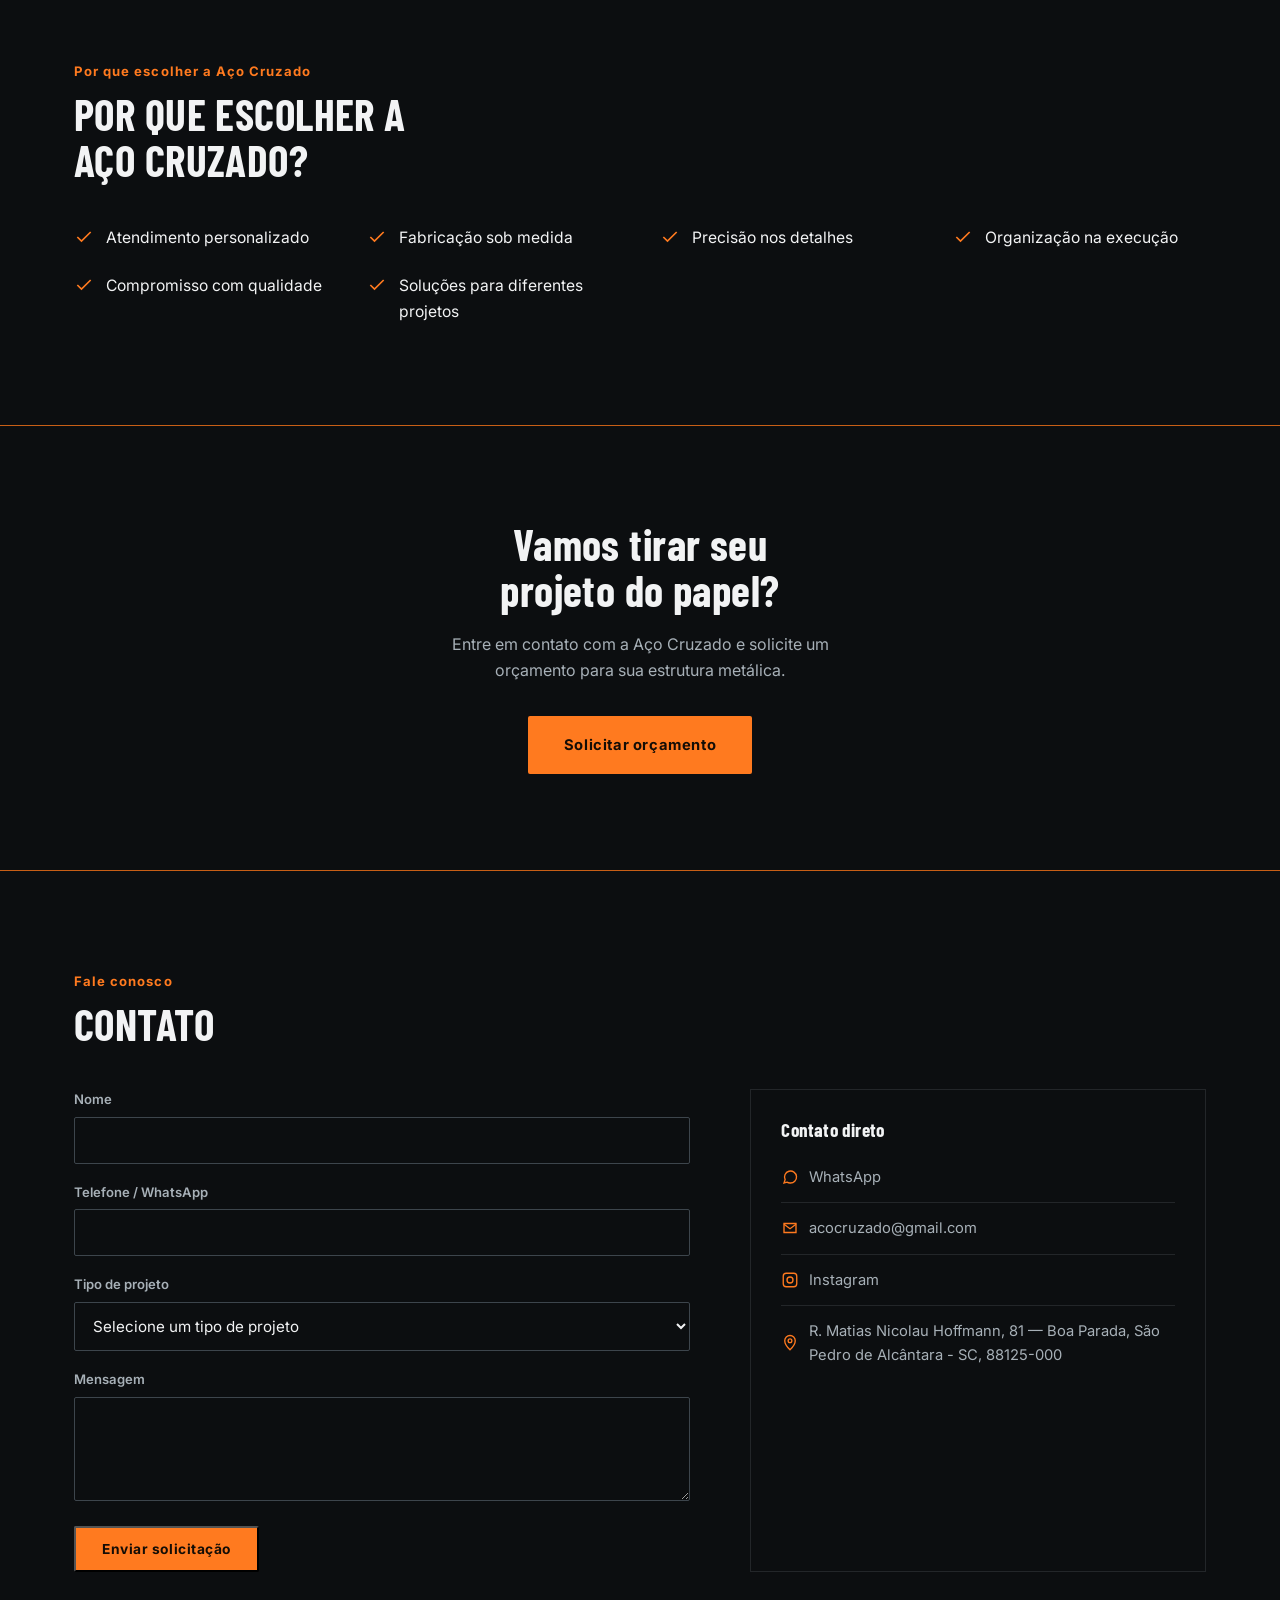
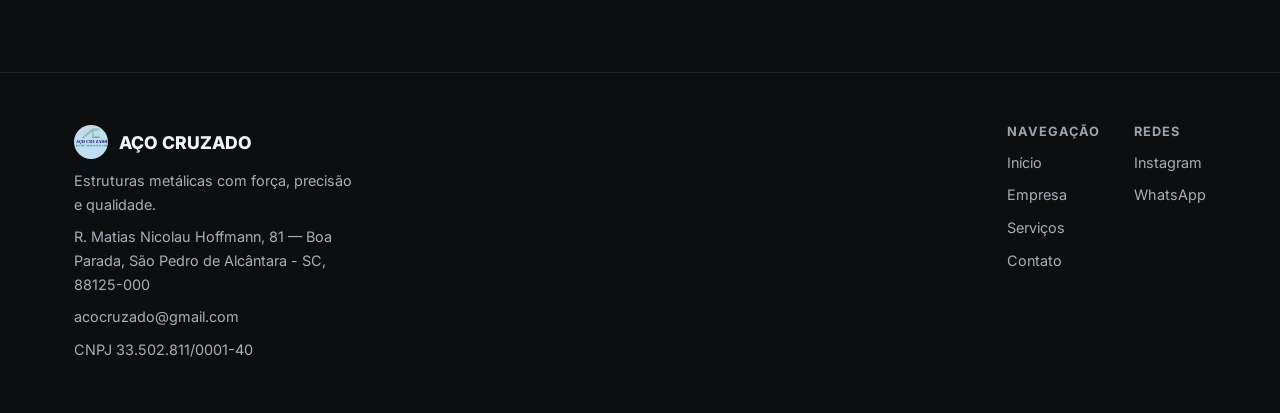
==== commit 150c8b0a: "Update index.html" ====
--- a/index.html
+++ b/index.html
@@ -248,6 +248,8 @@
         <a class="card" href="/mezaninos.html"><svg viewBox="0 0 24 24"><path d="M4 20V6h16v14M4 13h16M7 20v-7M17 20v-7"/></svg><h3>Mezaninos</h3><p>Estruturas para aproveitamento de espaços em altura.</p><span style="color:var(--spark);font-weight:700;font-size:.85rem;display:inline-block;margin-top:12px;">Ver mais →</span></a>
         <a class="card" href="/escadas-metalicas.html"><svg viewBox="0 0 24 24"><path d="M5 20V10l4-2v4l4-2v4l4-2v8M5 20h12"/></svg><h3>Escadas metálicas</h3><p>Fabricação de escadas metálicas para acesso e circulação.</p><span style="color:var(--spark);font-weight:700;font-size:.85rem;display:inline-block;margin-top:12px;">Ver mais →</span></a>
         <a class="card" href="/portao-de-elevacao.html"><svg viewBox="0 0 24 24"><path d="M4 21V5h16v16M4 9h16M4 13h16M4 17h16"/></svg><h3>Portão de elevação</h3><p>Portões de elevação sob medida, com fabricação e instalação.</p><span style="color:var(--spark);font-weight:700;font-size:.85rem;display:inline-block;margin-top:12px;">Ver mais →</span></a>
+        <a class="card" href="/serralheria.html"><svg viewBox="0 0 24 24"><path d="M4 20l9-9M13 11l3-3 4 4-3 3M9 7l3-3 4 4"/></svg><h3>Serralheria</h3><p>Portões, grades, guarda-corpos e peças sob medida em metal.</p><span style="color:var(--spark);font-weight:700;font-size:.85rem;display:inline-block;margin-top:12px;">Ver mais →</span></a>
+
         <div class="card"><svg viewBox="0 0 24 24"><circle cx="7" cy="18" r="2"/><circle cx="17" cy="18" r="2"/><path d="M7 18V6h4l6 8h-8"/></svg><h3>Fabricação de estruturas</h3><p>Corte, solda e preparo de peças em aço conforme projeto.</p></div>
         <div class="card"><svg viewBox="0 0 24 24"><path d="M12 3v6M9 6h6M6 21l6-6 6 6M6 21h12"/></svg><h3>Montagem de estruturas</h3><p>Execução da montagem no local com equipe própria.</p></div>
         <div class="card"><svg viewBox="0 0 24 24"><path d="M4 4h7v7H4zM13 4h7v7h-7zM4 13h7v7H4zM13 13h7v7h-7z"/></svg><h3>Projetos sob medida</h3><p>Soluções desenvolvidas conforme a necessidade de cada obra.</p></div>
